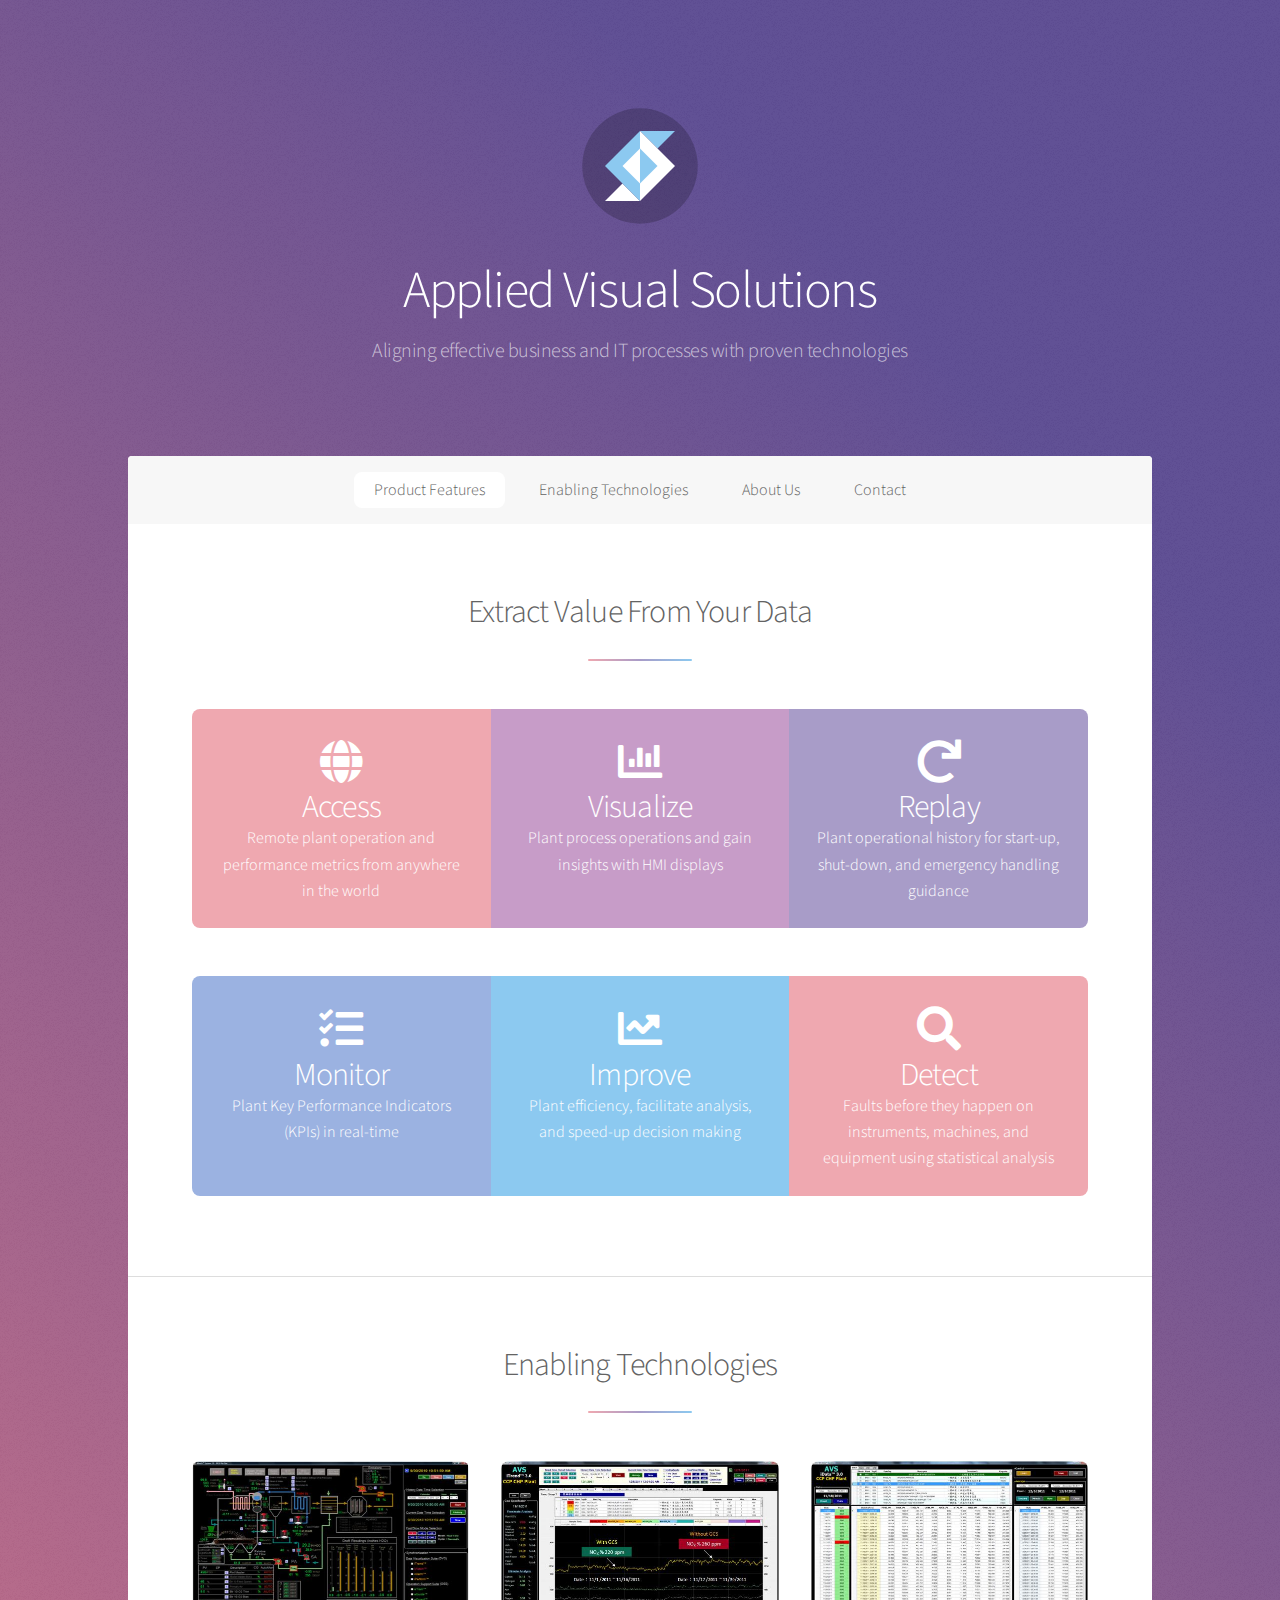
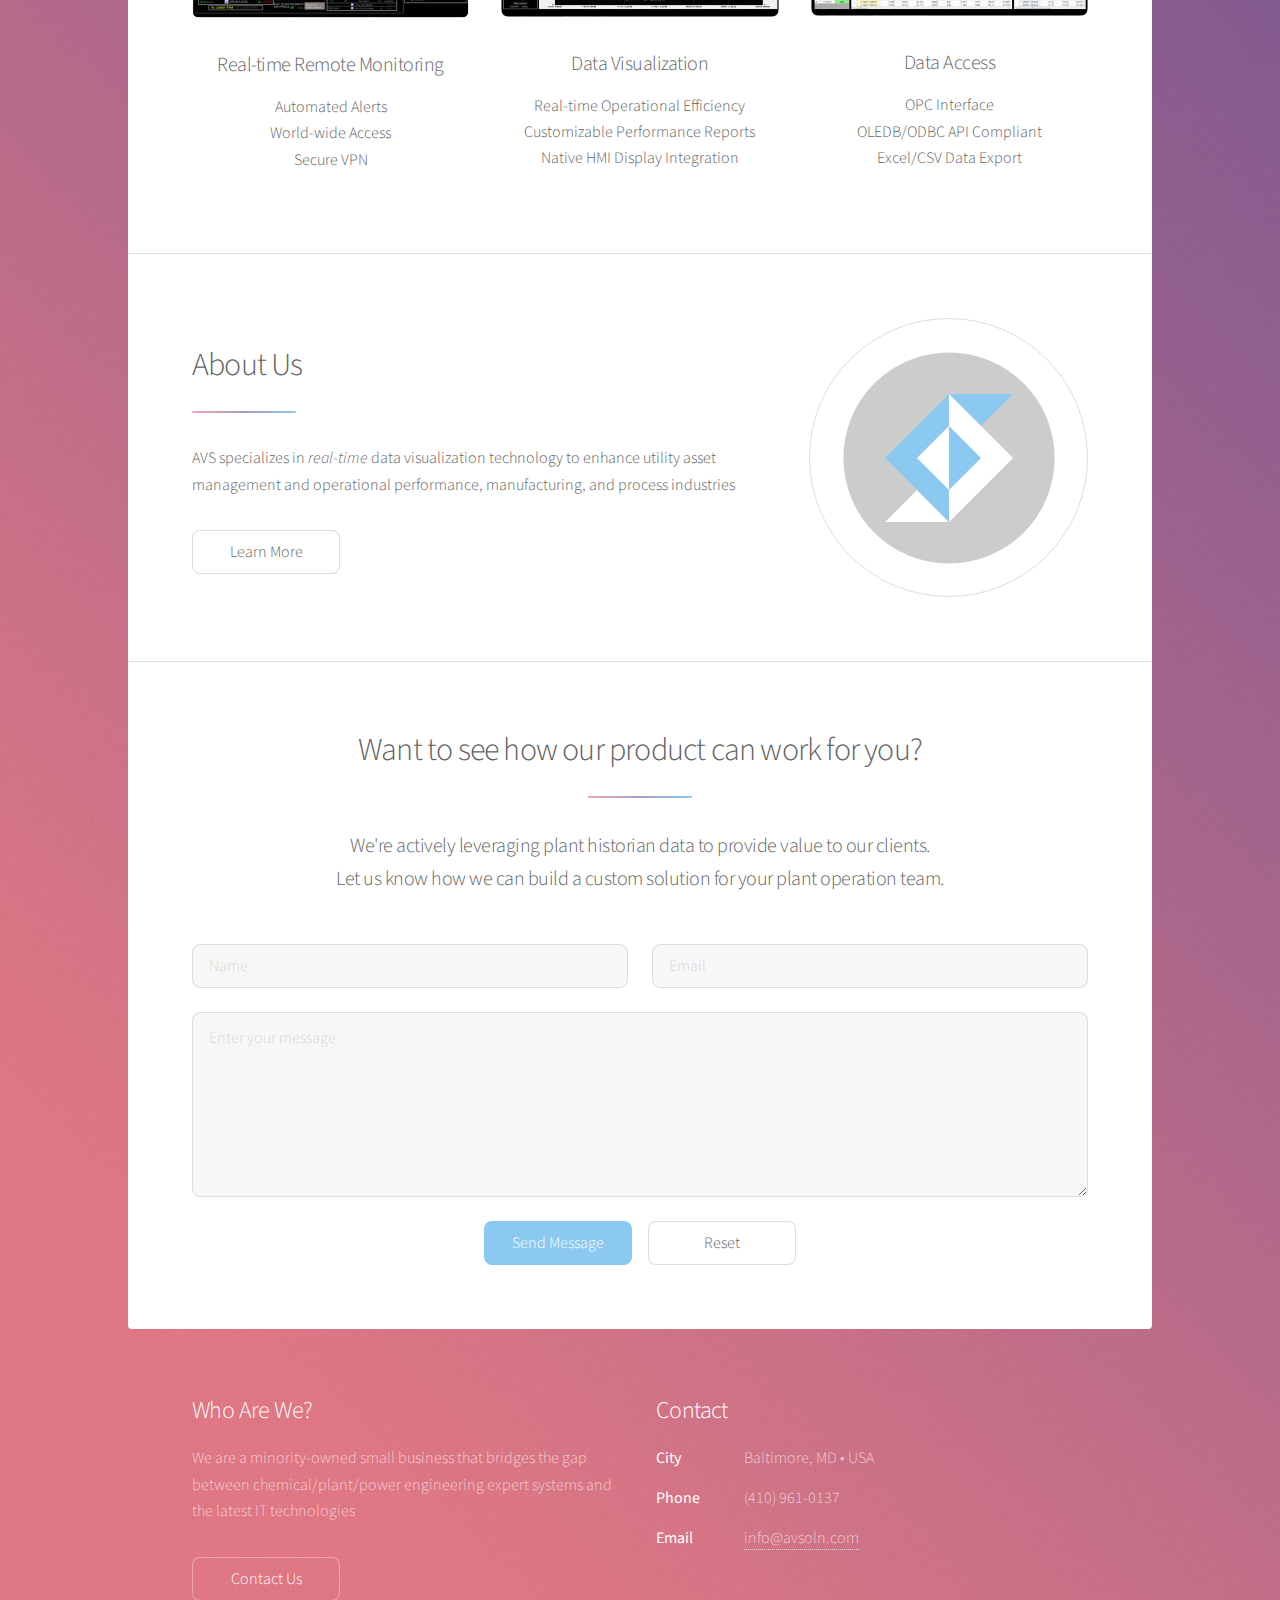
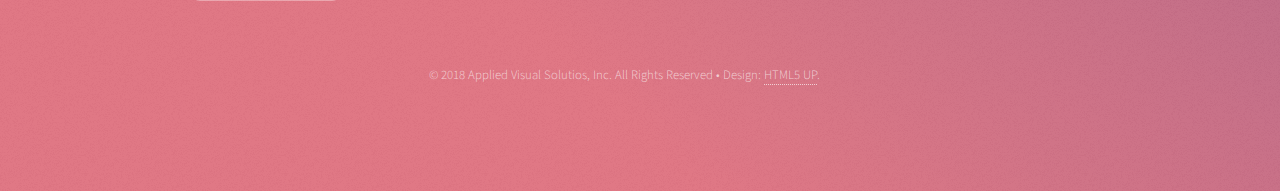
==== index.html @ 427adaba "Initial commit" ====
<!DOCTYPE HTML>
<!--
	Stellar by HTML5 UP
	html5up.net | @ajlkn
	Free for personal and commercial use under the CCA 3.0 license (html5up.net/license)
-->
<html>
	<head>
		<title>Applied Visual Solutions</title>
		<meta charset="utf-8" />
		<meta name="viewport" content="width=device-width, initial-scale=1, user-scalable=no" />
		<link rel="stylesheet" href="assets/css/main.css" />
		<noscript><link rel="stylesheet" href="assets/css/noscript.css" /></noscript>
	</head>
	<body class="is-preload">

		<!-- Wrapper -->
			<div id="wrapper">

				<!-- Header -->
					<header id="header" class="alt">
						<span class="logo"><img src="images/logo.svg" alt="" /></span>
						<h1>Applied Visual Solutions</h1>
						<p>Aligning effective business and IT processes with proven technologies</p>
					</header>

				<!-- Nav -->
					<nav id="nav">
						<ul>
							<li><a href="#features" class="active">Product Features</a></li>
							<li><a href="#tech">Enabling Technologies</a></li>
							<li><a href="#about">About Us</a></li>
							<li><a href="#cta">Contact</a></li>
						</ul>
					</nav>

				<!-- Main -->
					<div id="main">

						<!-- Features Section -->
							<section id="features" class="main special">
								<header class="major">
									<h2>Extract Value From Your Data</h2>
								</header>
								<ul class="statistics">
									<li class="style1">
										<span class="icon fas fa-globe"></span>
										<strong>Access</strong> Remote plant operation and performance metrics from anywhere in the world
									</li>
									<li class="style2">
										<span class="icon fas fa-chart-bar"></span>
										<strong>Visualize</strong> Plant process operations and gain insights with HMI displays
									</li>
									<li class="style3">
										<span class="icon fas fa-redo"></span>
										<strong>Replay</strong> Plant operational history for start-up, shut-down, and emergency handling guidance
									</li>
                                </ul>
                                <ul class="statistics">
									<li class="style4">
										<span class="icon fas fa-tasks"></span>
										<strong>Monitor</strong> Plant Key Performance Indicators (KPIs) in real-time
									</li>
									<li class="style5">
										<span class="icon fas fa-chart-line"></span>
										<strong>Improve</strong> Plant efficiency, facilitate analysis, and speed-up decision making
									</li>
									<li class="style1">
										<span class="icon fas fa-search"></span>
										<strong>Detect</strong> Faults before they happen on instruments, machines, and equipment using statistical analysis
									</li>
								</ul>
							</section>

						<!-- Tech Section -->
							<section id="tech" class="main special">
								<header class="major">
									<h2>Enabling Technologies</h2>
								</header>
								<ul class="features">
									<li>
                                        <span class="image fit">
                                            <img src="images/monitoring.jpg">
                                        </span>
										<h3>Real-time Remote Monitoring</h3>
                                        <p>
                                        Automated Alerts<br>
                                        World-wide Access<br>
                                        Secure VPN
                                        </p>
									</li>
									<li>
                                        <span class="image fit">
                                            <img src="images/visualization.jpg">
                                        </span>
										<h3>Data Visualization</h3>
										<p>
                                        Real-time Operational Efficiency<br>
                                        Customizable Performance Reports<br>
                                        Native HMI Display Integration
                                        </p>
									</li>
									<li>
                                        <span class="image fit">
                                            <img src="images/data.jpg">
                                        </span>
										<h3>Data Access</h3>
										<p>
                                        OPC Interface<br>
                                        OLEDB/ODBC API Compliant<br>
                                        Excel/CSV Data Export
                                        </p>
									</li>
								</ul>
							</section>

						<!-- About Us -->
							<section id="about" class="main">
								<div class="spotlight">
									<div class="content">
										<header class="major">
											<h2>About Us</h2>
										</header>
                                        <p>AVS specializes in <em>real-time</em> data visualization technology to enhance utility asset management and operational performance, manufacturing, and process industries</p>
										<ul class="actions">
											<li><a href="about.html" class="button">Learn More</a></li>
										</ul>
									</div>
									<span class="image"><img src="images/logo.svg" alt="" /></span>
								</div>
							</section>

						<!-- Get Started -->
                        <section id="cta" class="main special">
                            <header class="major">
                                <h2>Want to see how our product can work for you?</h2>
                                <p>
                                We're actively leveraging plant historian data to provide value to our clients.<br>
                                Let us know how we can build a custom solution for your plant operation team.</p>
                            </header>
                            <footer class="major">
                                <form method="post" action="https://formspree.io/wwhong@gmail.com">
                                    <div class="row gtr-uniform">
                                        <div class="col-6 col-12-xsmall">
                                            <input type="text" name="name" id="name" value="" placeholder="Name" />
                                        </div>
                                        <div class="col-6 col-12-xsmall">
                                            <input type="email" name="email" id="email" value="" placeholder="Email" />
                                        </div>
                                        <div class="col-12">
                                            <textarea name="message" id="message" placeholder="Enter your message" rows="6"></textarea>
                                        </div>
                                        <div class="col-12">
                                            <ul class="actions special">
                                                <li><input type="submit" value="Send Message" class="primary" /></li>
                                                <li><input type="reset" value="Reset" /></li>
                                            </ul>
                                        </div>
                                    </div>
                                </form>
                            </footer>
                        </section>
					</div>

				<!-- Footer -->
					<footer id="footer">
						<section>
							<h2>Who Are We?</h2>
							<p>We are a minority-owned small business that bridges the gap between chemical/plant/power engineering expert systems and the latest IT technologies</p>
							<ul class="actions">
								<li><a href="index.html#cta" class="button">Contact Us</a></li>
							</ul>
						</section>
						<section>
							<h2>Contact</h2>
							<dl class="alt">
								<dt>City</dt>
								<dd>Baltimore, MD &bull; USA</dd>
								<dt>Phone</dt>
								<dd>(410) 961-0137</dd>
								<dt>Email</dt>
								<dd><a href="#">info@avsoln.com</a></dd>
							</dl>
						</section>
						<p class="copyright">&copy; 2018 Applied Visual Solutios, Inc. All Rights Reserved &bull; Design: <a href="https://html5up.net">HTML5 UP</a>.</p>
					</footer>

			</div>

		<!-- Scripts -->
			<script src="assets/js/jquery.min.js"></script>
			<script src="assets/js/jquery.scrollex.min.js"></script>
			<script src="assets/js/jquery.scrolly.min.js"></script>
			<script src="assets/js/browser.min.js"></script>
			<script src="assets/js/breakpoints.min.js"></script>
			<script src="assets/js/util.js"></script>
			<script src="assets/js/main.js"></script>

	</body>
</html>
---- assets/css/main.css ----
@import "https://use.fontawesome.com/releases/v5.1.1/css/all.css";
@import "https://fonts.googleapis.com/css?family=Source+Sans+Pro:300,400";

/*
	Stellar by HTML5 UP
	html5up.net | @ajlkn
	Free for personal and commercial use under the CCA 3.0 license (html5up.net/license)
*/

html, body, div, span, applet, object,
iframe, h1, h2, h3, h4, h5, h6, p, blockquote,
pre, a, abbr, acronym, address, big, cite,
code, del, dfn, em, img, ins, kbd, q, s, samp,
small, strike, strong, sub, sup, tt, var, b,
u, i, center, dl, dt, dd, ol, ul, li, fieldset,
form, label, legend, table, caption, tbody,
tfoot, thead, tr, th, td, article, aside,
canvas, details, embed, figure, figcaption,
footer, header, hgroup, menu, nav, output, ruby,
section, summary, time, mark, audio, video {
	margin: 0;
	padding: 0;
	border: 0;
	font-size: 100%;
	font: inherit;
	vertical-align: baseline;}

article, aside, details, figcaption, figure,
footer, header, hgroup, menu, nav, section {
	display: block;}

body {
	line-height: 1;
}

ol, ul {
	list-style: none;
}

blockquote, q {
	quotes: none;
}

	blockquote:before, blockquote:after, q:before, q:after {
		content: '';
		content: none;
	}

table {
	border-collapse: collapse;
	border-spacing: 0;
}

body {
	-webkit-text-size-adjust: none;
}

mark {
	background-color: transparent;
	color: inherit;
}

input::-moz-focus-inner {
	border: 0;
	padding: 0;
}

input, select, textarea {
	-moz-appearance: none;
	-webkit-appearance: none;
	-ms-appearance: none;
	appearance: none;
}

/* Basic */

	@-ms-viewport {
		width: device-width;
	}

	body {
		-ms-overflow-style: scrollbar;
	}

	@media screen and (max-width: 480px) {

		html, body {
			min-width: 320px;
		}

	}

	html {
		box-sizing: border-box;
	}

	*, *:before, *:after {
		box-sizing: inherit;
	}

	body {
		background-color: #935d8c;
		background-image: url("images/overlay.png"), -moz-linear-gradient(45deg, #e37682 15%, #5f4d93 85%);
		background-image: url("images/overlay.png"), -webkit-linear-gradient(45deg, #e37682 15%, #5f4d93 85%);
		background-image: url("images/overlay.png"), -ms-linear-gradient(45deg, #e37682 15%, #5f4d93 85%);
		background-image: url("images/overlay.png"), linear-gradient(45deg, #e37682 15%, #5f4d93 85%);
	}

		body.is-preload *, body.is-preload *:before, body.is-preload *:after {
			-moz-animation: none !important;
			-webkit-animation: none !important;
			-ms-animation: none !important;
			animation: none !important;
			-moz-transition: none !important;
			-webkit-transition: none !important;
			-ms-transition: none !important;
			transition: none !important;
		}

/* Type */

	body {
		background-color: #935d8c;
		color: rgba(255, 255, 255, 0.65);
	}

	body, input, select, textarea {
		font-family: "Source Sans Pro", Helvetica, sans-serif;
		font-size: 17pt;
		font-weight: 300;
		line-height: 1.65;
	}

		@media screen and (max-width: 1680px) {

			body, input, select, textarea {
				font-size: 14pt;
			}

		}

		@media screen and (max-width: 1280px) {

			body, input, select, textarea {
				font-size: 12pt;
			}

		}

		@media screen and (max-width: 360px) {

			body, input, select, textarea {
				font-size: 11pt;
			}

		}

	a {
		-moz-transition: color 0.2s ease, border-bottom 0.2s ease;
		-webkit-transition: color 0.2s ease, border-bottom 0.2s ease;
		-ms-transition: color 0.2s ease, border-bottom 0.2s ease;
		transition: color 0.2s ease, border-bottom 0.2s ease;
		text-decoration: none;
		border-bottom: dotted 1px;
		color: inherit;
	}

		a:hover {
			border-bottom-color: transparent;
		}

	strong, b {
		font-weight: 400;
	}

	em, i {
		font-style: italic;
	}

	p {
		margin: 0 0 2em 0;
	}

		p.content {
			-moz-columns: 20em 2;
			-webkit-columns: 20em 2;
			-ms-columns: 20em 2;
			columns: 20em 2;
			-moz-column-gap: 2em;
			-webkit-column-gap: 2em;
			-ms-column-gap: 2em;
			column-gap: 2em;
			text-align: justify;
		}

	h1, h2, h3, h4, h5, h6 {
		font-weight: 300;
		line-height: 1.5;
		margin: 0 0 0.7em 0;
		letter-spacing: -0.025em;
	}

		h1 a, h2 a, h3 a, h4 a, h5 a, h6 a {
			color: inherit;
			text-decoration: none;
		}

	h1 {
		font-size: 2.5em;
		line-height: 1.2;
	}

	h2 {
		font-size: 1.5em;
	}

	h3 {
		font-size: 1.25em;
	}

	h4 {
		font-size: 1.1em;
	}

	h5 {
		font-size: 0.9em;
	}

	h6 {
		font-size: 0.7em;
	}

	@media screen and (max-width: 736px) {

		h1 {
			font-size: 2em;
		}

	}

	sub {
		font-size: 0.8em;
		position: relative;
		top: 0.5em;
	}

	sup {
		font-size: 0.8em;
		position: relative;
		top: -0.5em;
	}

	blockquote {
		border-left: solid 4px;
		font-style: italic;
		margin: 0 0 2em 0;
		padding: 0.5em 0 0.5em 2em;
	}

	code {
		border-radius: 8px;
		border: solid 1px;
		font-family: "Courier New", monospace;
		font-size: 0.9em;
		margin: 0 0.25em;
		padding: 0.25em 0.65em;
	}

	pre {
		-webkit-overflow-scrolling: touch;
		font-family: "Courier New", monospace;
		font-size: 0.9em;
		margin: 0 0 2em 0;
	}

		pre code {
			display: block;
			line-height: 1.75;
			padding: 1em 1.5em;
			overflow-x: auto;
		}

	hr {
		border: 0;
		border-bottom: solid 1px;
		margin: 2em 0;
	}

		hr.major {
			margin: 3em 0;
		}

	.align-left {
		text-align: left;
	}

	.align-center {
		text-align: center;
	}

	.align-right {
		text-align: right;
	}

	input, select, textarea {
		color: #ffffff;
	}

	a:hover {
		color: #ffffff;
	}

	strong, b {
		color: #ffffff;
	}

	h1, h2, h3, h4, h5, h6 {
		color: #ffffff;
	}

	blockquote {
		border-left-color: rgba(255, 255, 255, 0.35);
	}

	code {
		background: rgba(255, 255, 255, 0.075);
		border-color: rgba(255, 255, 255, 0.35);
	}

	hr {
		border-bottom-color: rgba(255, 255, 255, 0.35);
	}

/* Row */

	.row {
		display: flex;
		flex-wrap: wrap;
		box-sizing: border-box;
		align-items: stretch;
	}

		.row > * {
			box-sizing: border-box;
		}

		.row.gtr-uniform > * > :last-child {
			margin-bottom: 0;
		}

		.row.aln-left {
			justify-content: flex-start;
		}

		.row.aln-center {
			justify-content: center;
		}

		.row.aln-right {
			justify-content: flex-end;
		}

		.row.aln-top {
			align-items: flex-start;
		}

		.row.aln-middle {
			align-items: center;
		}

		.row.aln-bottom {
			align-items: flex-end;
		}

		.row > .imp {
			order: -1;
		}

		.row > .col-1 {
			width: 8.3333333333%;
		}

		.row > .off-1 {
			margin-left: 8.3333333333%;
		}

		.row > .col-2 {
			width: 16.6666666667%;
		}

		.row > .off-2 {
			margin-left: 16.6666666667%;
		}

		.row > .col-3 {
			width: 25%;
		}

		.row > .off-3 {
			margin-left: 25%;
		}

		.row > .col-4 {
			width: 33.3333333333%;
		}

		.row > .off-4 {
			margin-left: 33.3333333333%;
		}

		.row > .col-5 {
			width: 41.6666666667%;
		}

		.row > .off-5 {
			margin-left: 41.6666666667%;
		}

		.row > .col-6 {
			width: 50%;
		}

		.row > .off-6 {
			margin-left: 50%;
		}

		.row > .col-7 {
			width: 58.3333333333%;
		}

		.row > .off-7 {
			margin-left: 58.3333333333%;
		}

		.row > .col-8 {
			width: 66.6666666667%;
		}

		.row > .off-8 {
			margin-left: 66.6666666667%;
		}

		.row > .col-9 {
			width: 75%;
		}

		.row > .off-9 {
			margin-left: 75%;
		}

		.row > .col-10 {
			width: 83.3333333333%;
		}

		.row > .off-10 {
			margin-left: 83.3333333333%;
		}

		.row > .col-11 {
			width: 91.6666666667%;
		}

		.row > .off-11 {
			margin-left: 91.6666666667%;
		}

		.row > .col-12 {
			width: 100%;
		}

		.row > .off-12 {
			margin-left: 100%;
		}

		.row.gtr-0 {
			margin-top: 0;
			margin-left: 0em;
		}

			.row.gtr-0 > * {
				padding: 0 0 0 0em;
			}

			.row.gtr-0.gtr-uniform {
				margin-top: 0em;
			}

				.row.gtr-0.gtr-uniform > * {
					padding-top: 0em;
				}

		.row.gtr-25 {
			margin-top: 0;
			margin-left: -0.375em;
		}

			.row.gtr-25 > * {
				padding: 0 0 0 0.375em;
			}

			.row.gtr-25.gtr-uniform {
				margin-top: -0.375em;
			}

				.row.gtr-25.gtr-uniform > * {
					padding-top: 0.375em;
				}

		.row.gtr-50 {
			margin-top: 0;
			margin-left: -0.75em;
		}

			.row.gtr-50 > * {
				padding: 0 0 0 0.75em;
			}

			.row.gtr-50.gtr-uniform {
				margin-top: -0.75em;
			}

				.row.gtr-50.gtr-uniform > * {
					padding-top: 0.75em;
				}

		.row {
			margin-top: 0;
			margin-left: -1.5em;
		}

			.row > * {
				padding: 0 0 0 1.5em;
			}

			.row.gtr-uniform {
				margin-top: -1.5em;
			}

				.row.gtr-uniform > * {
					padding-top: 1.5em;
				}

		.row.gtr-150 {
			margin-top: 0;
			margin-left: -2.25em;
		}

			.row.gtr-150 > * {
				padding: 0 0 0 2.25em;
			}

			.row.gtr-150.gtr-uniform {
				margin-top: -2.25em;
			}

				.row.gtr-150.gtr-uniform > * {
					padding-top: 2.25em;
				}

		.row.gtr-200 {
			margin-top: 0;
			margin-left: -3em;
		}

			.row.gtr-200 > * {
				padding: 0 0 0 3em;
			}

			.row.gtr-200.gtr-uniform {
				margin-top: -3em;
			}

				.row.gtr-200.gtr-uniform > * {
					padding-top: 3em;
				}

		@media screen and (max-width: 1680px) {

			.row {
				display: flex;
				flex-wrap: wrap;
				box-sizing: border-box;
				align-items: stretch;
			}

				.row > * {
					box-sizing: border-box;
				}

				.row.gtr-uniform > * > :last-child {
					margin-bottom: 0;
				}

				.row.aln-left {
					justify-content: flex-start;
				}

				.row.aln-center {
					justify-content: center;
				}

				.row.aln-right {
					justify-content: flex-end;
				}

				.row.aln-top {
					align-items: flex-start;
				}

				.row.aln-middle {
					align-items: center;
				}

				.row.aln-bottom {
					align-items: flex-end;
				}

				.row > .imp-xlarge {
					order: -1;
				}

				.row > .col-1-xlarge {
					width: 8.3333333333%;
				}

				.row > .off-1-xlarge {
					margin-left: 8.3333333333%;
				}

				.row > .col-2-xlarge {
					width: 16.6666666667%;
				}

				.row > .off-2-xlarge {
					margin-left: 16.6666666667%;
				}

				.row > .col-3-xlarge {
					width: 25%;
				}

				.row > .off-3-xlarge {
					margin-left: 25%;
				}

				.row > .col-4-xlarge {
					width: 33.3333333333%;
				}

				.row > .off-4-xlarge {
					margin-left: 33.3333333333%;
				}

				.row > .col-5-xlarge {
					width: 41.6666666667%;
				}

				.row > .off-5-xlarge {
					margin-left: 41.6666666667%;
				}

				.row > .col-6-xlarge {
					width: 50%;
				}

				.row > .off-6-xlarge {
					margin-left: 50%;
				}

				.row > .col-7-xlarge {
					width: 58.3333333333%;
				}

				.row > .off-7-xlarge {
					margin-left: 58.3333333333%;
				}

				.row > .col-8-xlarge {
					width: 66.6666666667%;
				}

				.row > .off-8-xlarge {
					margin-left: 66.6666666667%;
				}

				.row > .col-9-xlarge {
					width: 75%;
				}

				.row > .off-9-xlarge {
					margin-left: 75%;
				}

				.row > .col-10-xlarge {
					width: 83.3333333333%;
				}

				.row > .off-10-xlarge {
					margin-left: 83.3333333333%;
				}

				.row > .col-11-xlarge {
					width: 91.6666666667%;
				}

				.row > .off-11-xlarge {
					margin-left: 91.6666666667%;
				}

				.row > .col-12-xlarge {
					width: 100%;
				}

				.row > .off-12-xlarge {
					margin-left: 100%;
				}

				.row.gtr-0 {
					margin-top: 0;
					margin-left: 0em;
				}

					.row.gtr-0 > * {
						padding: 0 0 0 0em;
					}

					.row.gtr-0.gtr-uniform {
						margin-top: 0em;
					}

						.row.gtr-0.gtr-uniform > * {
							padding-top: 0em;
						}

				.row.gtr-25 {
					margin-top: 0;
					margin-left: -0.375em;
				}

					.row.gtr-25 > * {
						padding: 0 0 0 0.375em;
					}

					.row.gtr-25.gtr-uniform {
						margin-top: -0.375em;
					}

						.row.gtr-25.gtr-uniform > * {
							padding-top: 0.375em;
						}

				.row.gtr-50 {
					margin-top: 0;
					margin-left: -0.75em;
				}

					.row.gtr-50 > * {
						padding: 0 0 0 0.75em;
					}

					.row.gtr-50.gtr-uniform {
						margin-top: -0.75em;
					}

						.row.gtr-50.gtr-uniform > * {
							padding-top: 0.75em;
						}

				.row {
					margin-top: 0;
					margin-left: -1.5em;
				}

					.row > * {
						padding: 0 0 0 1.5em;
					}

					.row.gtr-uniform {
						margin-top: -1.5em;
					}

						.row.gtr-uniform > * {
							padding-top: 1.5em;
						}

				.row.gtr-150 {
					margin-top: 0;
					margin-left: -2.25em;
				}

					.row.gtr-150 > * {
						padding: 0 0 0 2.25em;
					}

					.row.gtr-150.gtr-uniform {
						margin-top: -2.25em;
					}

						.row.gtr-150.gtr-uniform > * {
							padding-top: 2.25em;
						}

				.row.gtr-200 {
					margin-top: 0;
					margin-left: -3em;
				}

					.row.gtr-200 > * {
						padding: 0 0 0 3em;
					}

					.row.gtr-200.gtr-uniform {
						margin-top: -3em;
					}

						.row.gtr-200.gtr-uniform > * {
							padding-top: 3em;
						}

		}

		@media screen and (max-width: 1280px) {

			.row {
				display: flex;
				flex-wrap: wrap;
				box-sizing: border-box;
				align-items: stretch;
			}

				.row > * {
					box-sizing: border-box;
				}

				.row.gtr-uniform > * > :last-child {
					margin-bottom: 0;
				}

				.row.aln-left {
					justify-content: flex-start;
				}

				.row.aln-center {
					justify-content: center;
				}

				.row.aln-right {
					justify-content: flex-end;
				}

				.row.aln-top {
					align-items: flex-start;
				}

				.row.aln-middle {
					align-items: center;
				}

				.row.aln-bottom {
					align-items: flex-end;
				}

				.row > .imp-large {
					order: -1;
				}

				.row > .col-1-large {
					width: 8.3333333333%;
				}

				.row > .off-1-large {
					margin-left: 8.3333333333%;
				}

				.row > .col-2-large {
					width: 16.6666666667%;
				}

				.row > .off-2-large {
					margin-left: 16.6666666667%;
				}

				.row > .col-3-large {
					width: 25%;
				}

				.row > .off-3-large {
					margin-left: 25%;
				}

				.row > .col-4-large {
					width: 33.3333333333%;
				}

				.row > .off-4-large {
					margin-left: 33.3333333333%;
				}

				.row > .col-5-large {
					width: 41.6666666667%;
				}

				.row > .off-5-large {
					margin-left: 41.6666666667%;
				}

				.row > .col-6-large {
					width: 50%;
				}

				.row > .off-6-large {
					margin-left: 50%;
				}

				.row > .col-7-large {
					width: 58.3333333333%;
				}

				.row > .off-7-large {
					margin-left: 58.3333333333%;
				}

				.row > .col-8-large {
					width: 66.6666666667%;
				}

				.row > .off-8-large {
					margin-left: 66.6666666667%;
				}

				.row > .col-9-large {
					width: 75%;
				}

				.row > .off-9-large {
					margin-left: 75%;
				}

				.row > .col-10-large {
					width: 83.3333333333%;
				}

				.row > .off-10-large {
					margin-left: 83.3333333333%;
				}

				.row > .col-11-large {
					width: 91.6666666667%;
				}

				.row > .off-11-large {
					margin-left: 91.6666666667%;
				}

				.row > .col-12-large {
					width: 100%;
				}

				.row > .off-12-large {
					margin-left: 100%;
				}

				.row.gtr-0 {
					margin-top: 0;
					margin-left: 0em;
				}

					.row.gtr-0 > * {
						padding: 0 0 0 0em;
					}

					.row.gtr-0.gtr-uniform {
						margin-top: 0em;
					}

						.row.gtr-0.gtr-uniform > * {
							padding-top: 0em;
						}

				.row.gtr-25 {
					margin-top: 0;
					margin-left: -0.375em;
				}

					.row.gtr-25 > * {
						padding: 0 0 0 0.375em;
					}

					.row.gtr-25.gtr-uniform {
						margin-top: -0.375em;
					}

						.row.gtr-25.gtr-uniform > * {
							padding-top: 0.375em;
						}

				.row.gtr-50 {
					margin-top: 0;
					margin-left: -0.75em;
				}

					.row.gtr-50 > * {
						padding: 0 0 0 0.75em;
					}

					.row.gtr-50.gtr-uniform {
						margin-top: -0.75em;
					}

						.row.gtr-50.gtr-uniform > * {
							padding-top: 0.75em;
						}

				.row {
					margin-top: 0;
					margin-left: -1.5em;
				}

					.row > * {
						padding: 0 0 0 1.5em;
					}

					.row.gtr-uniform {
						margin-top: -1.5em;
					}

						.row.gtr-uniform > * {
							padding-top: 1.5em;
						}

				.row.gtr-150 {
					margin-top: 0;
					margin-left: -2.25em;
				}

					.row.gtr-150 > * {
						padding: 0 0 0 2.25em;
					}

					.row.gtr-150.gtr-uniform {
						margin-top: -2.25em;
					}

						.row.gtr-150.gtr-uniform > * {
							padding-top: 2.25em;
						}

				.row.gtr-200 {
					margin-top: 0;
					margin-left: -3em;
				}

					.row.gtr-200 > * {
						padding: 0 0 0 3em;
					}

					.row.gtr-200.gtr-uniform {
						margin-top: -3em;
					}

						.row.gtr-200.gtr-uniform > * {
							padding-top: 3em;
						}

		}

		@media screen and (max-width: 980px) {

			.row {
				display: flex;
				flex-wrap: wrap;
				box-sizing: border-box;
				align-items: stretch;
			}

				.row > * {
					box-sizing: border-box;
				}

				.row.gtr-uniform > * > :last-child {
					margin-bottom: 0;
				}

				.row.aln-left {
					justify-content: flex-start;
				}

				.row.aln-center {
					justify-content: center;
				}

				.row.aln-right {
					justify-content: flex-end;
				}

				.row.aln-top {
					align-items: flex-start;
				}

				.row.aln-middle {
					align-items: center;
				}

				.row.aln-bottom {
					align-items: flex-end;
				}

				.row > .imp-medium {
					order: -1;
				}

				.row > .col-1-medium {
					width: 8.3333333333%;
				}

				.row > .off-1-medium {
					margin-left: 8.3333333333%;
				}

				.row > .col-2-medium {
					width: 16.6666666667%;
				}

				.row > .off-2-medium {
					margin-left: 16.6666666667%;
				}

				.row > .col-3-medium {
					width: 25%;
				}

				.row > .off-3-medium {
					margin-left: 25%;
				}

				.row > .col-4-medium {
					width: 33.3333333333%;
				}

				.row > .off-4-medium {
					margin-left: 33.3333333333%;
				}

				.row > .col-5-medium {
					width: 41.6666666667%;
				}

				.row > .off-5-medium {
					margin-left: 41.6666666667%;
				}

				.row > .col-6-medium {
					width: 50%;
				}

				.row > .off-6-medium {
					margin-left: 50%;
				}

				.row > .col-7-medium {
					width: 58.3333333333%;
				}

				.row > .off-7-medium {
					margin-left: 58.3333333333%;
				}

				.row > .col-8-medium {
					width: 66.6666666667%;
				}

				.row > .off-8-medium {
					margin-left: 66.6666666667%;
				}

				.row > .col-9-medium {
					width: 75%;
				}

				.row > .off-9-medium {
					margin-left: 75%;
				}

				.row > .col-10-medium {
					width: 83.3333333333%;
				}

				.row > .off-10-medium {
					margin-left: 83.3333333333%;
				}

				.row > .col-11-medium {
					width: 91.6666666667%;
				}

				.row > .off-11-medium {
					margin-left: 91.6666666667%;
				}

				.row > .col-12-medium {
					width: 100%;
				}

				.row > .off-12-medium {
					margin-left: 100%;
				}

				.row.gtr-0 {
					margin-top: 0;
					margin-left: 0em;
				}

					.row.gtr-0 > * {
						padding: 0 0 0 0em;
					}

					.row.gtr-0.gtr-uniform {
						margin-top: 0em;
					}

						.row.gtr-0.gtr-uniform > * {
							padding-top: 0em;
						}

				.row.gtr-25 {
					margin-top: 0;
					margin-left: -0.375em;
				}

					.row.gtr-25 > * {
						padding: 0 0 0 0.375em;
					}

					.row.gtr-25.gtr-uniform {
						margin-top: -0.375em;
					}

						.row.gtr-25.gtr-uniform > * {
							padding-top: 0.375em;
						}

				.row.gtr-50 {
					margin-top: 0;
					margin-left: -0.75em;
				}

					.row.gtr-50 > * {
						padding: 0 0 0 0.75em;
					}

					.row.gtr-50.gtr-uniform {
						margin-top: -0.75em;
					}

						.row.gtr-50.gtr-uniform > * {
							padding-top: 0.75em;
						}

				.row {
					margin-top: 0;
					margin-left: -1.5em;
				}

					.row > * {
						padding: 0 0 0 1.5em;
					}

					.row.gtr-uniform {
						margin-top: -1.5em;
					}

						.row.gtr-uniform > * {
							padding-top: 1.5em;
						}

				.row.gtr-150 {
					margin-top: 0;
					margin-left: -2.25em;
				}

					.row.gtr-150 > * {
						padding: 0 0 0 2.25em;
					}

					.row.gtr-150.gtr-uniform {
						margin-top: -2.25em;
					}

						.row.gtr-150.gtr-uniform > * {
							padding-top: 2.25em;
						}

				.row.gtr-200 {
					margin-top: 0;
					margin-left: -3em;
				}

					.row.gtr-200 > * {
						padding: 0 0 0 3em;
					}

					.row.gtr-200.gtr-uniform {
						margin-top: -3em;
					}

						.row.gtr-200.gtr-uniform > * {
							padding-top: 3em;
						}

		}

		@media screen and (max-width: 736px) {

			.row {
				display: flex;
				flex-wrap: wrap;
				box-sizing: border-box;
				align-items: stretch;
			}

				.row > * {
					box-sizing: border-box;
				}

				.row.gtr-uniform > * > :last-child {
					margin-bottom: 0;
				}

				.row.aln-left {
					justify-content: flex-start;
				}

				.row.aln-center {
					justify-content: center;
				}

				.row.aln-right {
					justify-content: flex-end;
				}

				.row.aln-top {
					align-items: flex-start;
				}

				.row.aln-middle {
					align-items: center;
				}

				.row.aln-bottom {
					align-items: flex-end;
				}

				.row > .imp-small {
					order: -1;
				}

				.row > .col-1-small {
					width: 8.3333333333%;
				}

				.row > .off-1-small {
					margin-left: 8.3333333333%;
				}

				.row > .col-2-small {
					width: 16.6666666667%;
				}

				.row > .off-2-small {
					margin-left: 16.6666666667%;
				}

				.row > .col-3-small {
					width: 25%;
				}

				.row > .off-3-small {
					margin-left: 25%;
				}

				.row > .col-4-small {
					width: 33.3333333333%;
				}

				.row > .off-4-small {
					margin-left: 33.3333333333%;
				}

				.row > .col-5-small {
					width: 41.6666666667%;
				}

				.row > .off-5-small {
					margin-left: 41.6666666667%;
				}

				.row > .col-6-small {
					width: 50%;
				}

				.row > .off-6-small {
					margin-left: 50%;
				}

				.row > .col-7-small {
					width: 58.3333333333%;
				}

				.row > .off-7-small {
					margin-left: 58.3333333333%;
				}

				.row > .col-8-small {
					width: 66.6666666667%;
				}

				.row > .off-8-small {
					margin-left: 66.6666666667%;
				}

				.row > .col-9-small {
					width: 75%;
				}

				.row > .off-9-small {
					margin-left: 75%;
				}

				.row > .col-10-small {
					width: 83.3333333333%;
				}

				.row > .off-10-small {
					margin-left: 83.3333333333%;
				}

				.row > .col-11-small {
					width: 91.6666666667%;
				}

				.row > .off-11-small {
					margin-left: 91.6666666667%;
				}

				.row > .col-12-small {
					width: 100%;
				}

				.row > .off-12-small {
					margin-left: 100%;
				}

				.row.gtr-0 {
					margin-top: 0;
					margin-left: 0em;
				}

					.row.gtr-0 > * {
						padding: 0 0 0 0em;
					}

					.row.gtr-0.gtr-uniform {
						margin-top: 0em;
					}

						.row.gtr-0.gtr-uniform > * {
							padding-top: 0em;
						}

				.row.gtr-25 {
					margin-top: 0;
					margin-left: -0.25em;
				}

					.row.gtr-25 > * {
						padding: 0 0 0 0.25em;
					}

					.row.gtr-25.gtr-uniform {
						margin-top: -0.25em;
					}

						.row.gtr-25.gtr-uniform > * {
							padding-top: 0.25em;
						}

				.row.gtr-50 {
					margin-top: 0;
					margin-left: -0.5em;
				}

					.row.gtr-50 > * {
						padding: 0 0 0 0.5em;
					}

					.row.gtr-50.gtr-uniform {
						margin-top: -0.5em;
					}

						.row.gtr-50.gtr-uniform > * {
							padding-top: 0.5em;
						}

				.row {
					margin-top: 0;
					margin-left: -1em;
				}

					.row > * {
						padding: 0 0 0 1em;
					}

					.row.gtr-uniform {
						margin-top: -1em;
					}

						.row.gtr-uniform > * {
							padding-top: 1em;
						}

				.row.gtr-150 {
					margin-top: 0;
					margin-left: -1.5em;
				}

					.row.gtr-150 > * {
						padding: 0 0 0 1.5em;
					}

					.row.gtr-150.gtr-uniform {
						margin-top: -1.5em;
					}

						.row.gtr-150.gtr-uniform > * {
							padding-top: 1.5em;
						}

				.row.gtr-200 {
					margin-top: 0;
					margin-left: -2em;
				}

					.row.gtr-200 > * {
						padding: 0 0 0 2em;
					}

					.row.gtr-200.gtr-uniform {
						margin-top: -2em;
					}

						.row.gtr-200.gtr-uniform > * {
							padding-top: 2em;
						}

		}

		@media screen and (max-width: 480px) {

			.row {
				display: flex;
				flex-wrap: wrap;
				box-sizing: border-box;
				align-items: stretch;
			}

				.row > * {
					box-sizing: border-box;
				}

				.row.gtr-uniform > * > :last-child {
					margin-bottom: 0;
				}

				.row.aln-left {
					justify-content: flex-start;
				}

				.row.aln-center {
					justify-content: center;
				}

				.row.aln-right {
					justify-content: flex-end;
				}

				.row.aln-top {
					align-items: flex-start;
				}

				.row.aln-middle {
					align-items: center;
				}

				.row.aln-bottom {
					align-items: flex-end;
				}

				.row > .imp-xsmall {
					order: -1;
				}

				.row > .col-1-xsmall {
					width: 8.3333333333%;
				}

				.row > .off-1-xsmall {
					margin-left: 8.3333333333%;
				}

				.row > .col-2-xsmall {
					width: 16.6666666667%;
				}

				.row > .off-2-xsmall {
					margin-left: 16.6666666667%;
				}

				.row > .col-3-xsmall {
					width: 25%;
				}

				.row > .off-3-xsmall {
					margin-left: 25%;
				}

				.row > .col-4-xsmall {
					width: 33.3333333333%;
				}

				.row > .off-4-xsmall {
					margin-left: 33.3333333333%;
				}

				.row > .col-5-xsmall {
					width: 41.6666666667%;
				}

				.row > .off-5-xsmall {
					margin-left: 41.6666666667%;
				}

				.row > .col-6-xsmall {
					width: 50%;
				}

				.row > .off-6-xsmall {
					margin-left: 50%;
				}

				.row > .col-7-xsmall {
					width: 58.3333333333%;
				}

				.row > .off-7-xsmall {
					margin-left: 58.3333333333%;
				}

				.row > .col-8-xsmall {
					width: 66.6666666667%;
				}

				.row > .off-8-xsmall {
					margin-left: 66.6666666667%;
				}

				.row > .col-9-xsmall {
					width: 75%;
				}

				.row > .off-9-xsmall {
					margin-left: 75%;
				}

				.row > .col-10-xsmall {
					width: 83.3333333333%;
				}

				.row > .off-10-xsmall {
					margin-left: 83.3333333333%;
				}

				.row > .col-11-xsmall {
					width: 91.6666666667%;
				}

				.row > .off-11-xsmall {
					margin-left: 91.6666666667%;
				}

				.row > .col-12-xsmall {
					width: 100%;
				}

				.row > .off-12-xsmall {
					margin-left: 100%;
				}

				.row.gtr-0 {
					margin-top: 0;
					margin-left: 0em;
				}

					.row.gtr-0 > * {
						padding: 0 0 0 0em;
					}

					.row.gtr-0.gtr-uniform {
						margin-top: 0em;
					}

						.row.gtr-0.gtr-uniform > * {
							padding-top: 0em;
						}

				.row.gtr-25 {
					margin-top: 0;
					margin-left: -0.3125em;
				}

					.row.gtr-25 > * {
						padding: 0 0 0 0.3125em;
					}

					.row.gtr-25.gtr-uniform {
						margin-top: -0.3125em;
					}

						.row.gtr-25.gtr-uniform > * {
							padding-top: 0.3125em;
						}

				.row.gtr-50 {
					margin-top: 0;
					margin-left: -0.625em;
				}

					.row.gtr-50 > * {
						padding: 0 0 0 0.625em;
					}

					.row.gtr-50.gtr-uniform {
						margin-top: -0.625em;
					}

						.row.gtr-50.gtr-uniform > * {
							padding-top: 0.625em;
						}

				.row {
					margin-top: 0;
					margin-left: -1.25em;
				}

					.row > * {
						padding: 0 0 0 1.25em;
					}

					.row.gtr-uniform {
						margin-top: -1.25em;
					}

						.row.gtr-uniform > * {
							padding-top: 1.25em;
						}

				.row.gtr-150 {
					margin-top: 0;
					margin-left: -1.875em;
				}

					.row.gtr-150 > * {
						padding: 0 0 0 1.875em;
					}

					.row.gtr-150.gtr-uniform {
						margin-top: -1.875em;
					}

						.row.gtr-150.gtr-uniform > * {
							padding-top: 1.875em;
						}

				.row.gtr-200 {
					margin-top: 0;
					margin-left: -2.5em;
				}

					.row.gtr-200 > * {
						padding: 0 0 0 2.5em;
					}

					.row.gtr-200.gtr-uniform {
						margin-top: -2.5em;
					}

						.row.gtr-200.gtr-uniform > * {
							padding-top: 2.5em;
						}

		}

/* Box */

	.box {
		border-radius: 8px;
		border: solid;
		margin-bottom: 2em;
		padding: 1.5em;
	}

		.box > :last-child,
		.box > :last-child > :last-child,
		.box > :last-child > :last-child > :last-child {
			margin-bottom: 0;
		}

		.box.alt {
			border: 0;
			border-radius: 0;
			padding: 0;
		}

	.box {
		border-color: rgba(255, 255, 255, 0.35);
	}

/* Button */

	input[type="submit"],
	input[type="reset"],
	input[type="button"],
	button,
	.button {
		-moz-appearance: none;
		-webkit-appearance: none;
		-ms-appearance: none;
		appearance: none;
		-moz-transition: background-color 0.2s ease-in-out, color 0.2s ease-in-out;
		-webkit-transition: background-color 0.2s ease-in-out, color 0.2s ease-in-out;
		-ms-transition: background-color 0.2s ease-in-out, color 0.2s ease-in-out;
		transition: background-color 0.2s ease-in-out, color 0.2s ease-in-out;
		border-radius: 8px;
		border: 0;
		cursor: pointer;
		display: inline-block;
		font-weight: 300;
		height: 2.75em;
		line-height: 2.75em;
		min-width: 9.25em;
		padding: 0 1.5em;
		text-align: center;
		text-decoration: none;
		white-space: nowrap;
	}

		input[type="submit"].icon,
		input[type="reset"].icon,
		input[type="button"].icon,
		button.icon,
		.button.icon {
			padding-left: 1.35em;
		}

			input[type="submit"].icon:before,
			input[type="reset"].icon:before,
			input[type="button"].icon:before,
			button.icon:before,
			.button.icon:before {
				margin-right: 0.5em;
			}

		input[type="submit"].fit,
		input[type="reset"].fit,
		input[type="button"].fit,
		button.fit,
		.button.fit {
			width: 100%;
		}

		input[type="submit"].small,
		input[type="reset"].small,
		input[type="button"].small,
		button.small,
		.button.small {
			font-size: 0.8em;
		}

		input[type="submit"].large,
		input[type="reset"].large,
		input[type="button"].large,
		button.large,
		.button.large {
			font-size: 1.35em;
		}

		input[type="submit"].disabled, input[type="submit"]:disabled,
		input[type="reset"].disabled,
		input[type="reset"]:disabled,
		input[type="button"].disabled,
		input[type="button"]:disabled,
		button.disabled,
		button:disabled,
		.button.disabled,
		.button:disabled {
			pointer-events: none;
			opacity: 0.25;
		}

		@media screen and (max-width: 736px) {

			input[type="submit"],
			input[type="reset"],
			input[type="button"],
			button,
			.button {
				min-width: 0;
			}

		}

	input[type="submit"],
	input[type="reset"],
	input[type="button"],
	button,
	.button {
		background-color: transparent;
		box-shadow: inset 0 0 0 1px rgba(255, 255, 255, 0.35);
		color: #ffffff !important;
	}

		input[type="submit"]:hover,
		input[type="reset"]:hover,
		input[type="button"]:hover,
		button:hover,
		.button:hover {
			background-color: rgba(255, 255, 255, 0.075);
		}

		input[type="submit"]:active,
		input[type="reset"]:active,
		input[type="button"]:active,
		button:active,
		.button:active {
			background-color: rgba(255, 255, 255, 0.2);
		}

		input[type="submit"].icon:before,
		input[type="reset"].icon:before,
		input[type="button"].icon:before,
		button.icon:before,
		.button.icon:before {
			color: rgba(255, 255, 255, 0.5);
		}

		input[type="submit"].primary,
		input[type="reset"].primary,
		input[type="button"].primary,
		button.primary,
		.button.primary {
			background-color: #8cc9f0;
			color: #ffffff !important;
			box-shadow: none;
		}

			input[type="submit"].primary:hover,
			input[type="reset"].primary:hover,
			input[type="button"].primary:hover,
			button.primary:hover,
			.button.primary:hover {
				background-color: #9acff2;
			}

			input[type="submit"].primary:active,
			input[type="reset"].primary:active,
			input[type="button"].primary:active,
			button.primary:active,
			.button.primary:active {
				background-color: #7ec3ee;
			}

			input[type="submit"].primary.icon:before,
			input[type="reset"].primary.icon:before,
			input[type="button"].primary.icon:before,
			button.primary.icon:before,
			.button.primary.icon:before {
				color: #ffffff !important;
			}

/* Form */

	form {
		margin: 0 0 2em 0;
	}

	label {
		display: block;
		font-size: 0.9em;
		font-weight: 400;
		margin: 0 0 1em 0;
	}

	input[type="text"],
	input[type="password"],
	input[type="email"],
	select,
	textarea {
		-moz-appearance: none;
		-webkit-appearance: none;
		-ms-appearance: none;
		appearance: none;
		border-radius: 8px;
		border: solid 1px;
		color: inherit;
		display: block;
		outline: 0;
		padding: 0 1em;
		text-decoration: none;
		width: 100%;
	}

		input[type="text"]:invalid,
		input[type="password"]:invalid,
		input[type="email"]:invalid,
		select:invalid,
		textarea:invalid {
			box-shadow: none;
		}

	select {
		background-size: 1.25rem;
		background-repeat: no-repeat;
		background-position: calc(100% - 1rem) center;
		height: 2.75em;
		padding-right: 2.75em;
		text-overflow: ellipsis;
	}

		select:focus::-ms-value {
			background-color: transparent;
		}

		select::-ms-expand {
			display: none;
		}

	input[type="text"],
	input[type="password"],
	input[type="email"],
	select {
		height: 2.75em;
	}

	textarea {
		padding: 0.75em 1em;
	}

	input[type="checkbox"],
	input[type="radio"] {
		-moz-appearance: none;
		-webkit-appearance: none;
		-ms-appearance: none;
		appearance: none;
		display: block;
		float: left;
		margin-right: -2em;
		opacity: 0;
		width: 1em;
		z-index: -1;
	}

		input[type="checkbox"] + label,
		input[type="radio"] + label {
			text-decoration: none;
			cursor: pointer;
			display: inline-block;
			font-size: 1em;
			font-weight: 300;
			padding-left: 2.4em;
			padding-right: 0.75em;
			position: relative;
		}

			input[type="checkbox"] + label:before,
			input[type="radio"] + label:before {
				-moz-osx-font-smoothing: grayscale;
				-webkit-font-smoothing: antialiased;
				font-family: 'Font Awesome 5 Free';
				font-style: normal;
				font-weight: normal;
				text-transform: none !important;
			}

			input[type="checkbox"] + label:before,
			input[type="radio"] + label:before {
				border-radius: 8px;
				border: solid 1px;
				content: '';
				display: inline-block;
				height: 1.65em;
				left: 0;
				line-height: 1.58125em;
				position: absolute;
				text-align: center;
				top: 0;
				width: 1.65em;
			}

		input[type="checkbox"]:checked + label:before,
		input[type="radio"]:checked + label:before {
			content: '\f00c';
		}

	input[type="checkbox"] + label:before {
		border-radius: 8px;
	}

	input[type="radio"] + label:before {
		border-radius: 100%;
	}

	::-webkit-input-placeholder {
		opacity: 1.0;
	}

	:-moz-placeholder {
		opacity: 1.0;
	}

	::-moz-placeholder {
		opacity: 1.0;
	}

	:-ms-input-placeholder {
		opacity: 1.0;
	}

	label {
		color: #ffffff;
	}

	input[type="text"],
	input[type="password"],
	input[type="email"],
	select,
	textarea {
		background-color: rgba(255, 255, 255, 0.075);
		border-color: rgba(255, 255, 255, 0.35);
	}

		input[type="text"]:focus,
		input[type="password"]:focus,
		input[type="email"]:focus,
		select:focus,
		textarea:focus {
			border-color: #8cc9f0;
			box-shadow: 0 0 0 1px #8cc9f0;
		}

	select {
		background-image: url("data:image/svg+xml;charset=utf8,%3Csvg xmlns='http://www.w3.org/2000/svg' width='40' height='40' preserveAspectRatio='none' viewBox='0 0 40 40'%3E%3Cpath d='M9.4,12.3l10.4,10.4l10.4-10.4c0.2-0.2,0.5-0.4,0.9-0.4c0.3,0,0.6,0.1,0.9,0.4l3.3,3.3c0.2,0.2,0.4,0.5,0.4,0.9 c0,0.4-0.1,0.6-0.4,0.9L20.7,31.9c-0.2,0.2-0.5,0.4-0.9,0.4c-0.3,0-0.6-0.1-0.9-0.4L4.3,17.3c-0.2-0.2-0.4-0.5-0.4-0.9 c0-0.4,0.1-0.6,0.4-0.9l3.3-3.3c0.2-0.2,0.5-0.4,0.9-0.4S9.1,12.1,9.4,12.3z' fill='rgba(255, 255, 255, 0.35)' /%3E%3C/svg%3E");
	}

		select option {
			color: #ffffff;
			background: #935d8c;
		}

	input[type="checkbox"] + label,
	input[type="radio"] + label {
		color: rgba(255, 255, 255, 0.65);
	}

		input[type="checkbox"] + label:before,
		input[type="radio"] + label:before {
			background: rgba(255, 255, 255, 0.075);
			border-color: rgba(255, 255, 255, 0.35);
		}

	input[type="checkbox"]:checked + label:before,
	input[type="radio"]:checked + label:before {
		background-color: #ffffff;
		border-color: #ffffff;
		color: #935d8c;
	}

	input[type="checkbox"]:focus + label:before,
	input[type="radio"]:focus + label:before {
		border-color: #8cc9f0;
		box-shadow: 0 0 0 1px #8cc9f0;
	}

	::-webkit-input-placeholder {
		color: rgba(255, 255, 255, 0.5) !important;
	}

	:-moz-placeholder {
		color: rgba(255, 255, 255, 0.5) !important;
	}

	::-moz-placeholder {
		color: rgba(255, 255, 255, 0.5) !important;
	}

	:-ms-input-placeholder {
		color: rgba(255, 255, 255, 0.5) !important;
	}

	.formerize-placeholder {
		color: rgba(255, 255, 255, 0.5) !important;
	}

/* Icon */

	.icon {
		text-decoration: none;
		-moz-transition: background-color 0.2s ease-in-out, color 0.2s ease-in-out;
		-webkit-transition: background-color 0.2s ease-in-out, color 0.2s ease-in-out;
		-ms-transition: background-color 0.2s ease-in-out, color 0.2s ease-in-out;
		transition: background-color 0.2s ease-in-out, color 0.2s ease-in-out;
		border-bottom: none;
		position: relative;
	}

		.icon:before {
			-moz-osx-font-smoothing: grayscale;
			-webkit-font-smoothing: antialiased;
			font-family: 'Font Awesome 5 Free';
			font-style: normal;
			text-transform: none !important;
		}

		.icon > .label {
			display: none;
		}

		.icon.major {
			border: solid 1px;
			display: inline-block;
			border-radius: 100%;
			padding: 0.65em;
			margin: 0 0 2em 0;
			cursor: default;
		}

			.icon.major:before {
				display: inline-block;
				font-size: 6.25rem;
				width: 2.25em;
				height: 2.25em;
				line-height: 2.2em;
				border-radius: 100%;
				border: solid 1px;
				text-align: center;
			}

		.icon.alt {
			display: inline-block;
			border: solid 1px;
			border-radius: 100%;
		}

			.icon.alt:before {
				display: block;
				font-size: 1.25em;
				width: 2em;
				height: 2em;
				text-align: center;
				line-height: 2em;
			}

		.icon.style1 {
			color: #efa8b0;
		}

		.icon.style2 {
			color: #c79cc8;
		}

		.icon.style3 {
			color: #a89cc8;
		}

		.icon.style4 {
			color: #9bb2e1;
		}

		.icon.style5 {
			color: #8cc9f0;
		}

		@media screen and (max-width: 1680px) {

			.icon.major:before {
				font-size: 5.5rem;
			}

		}

		@media screen and (max-width: 1280px) {

			.icon.major:before {
				font-size: 4.75rem;
			}

		}

		@media screen and (max-width: 736px) {

			.icon.major {
				margin: 0 0 1.5em 0;
				padding: 0.35em;
			}

				.icon.major:before {
					font-size: 3.5rem;
				}

		}

	.icon.major {
		border-color: rgba(255, 255, 255, 0.35);
	}

		.icon.major:before {
			border-color: rgba(255, 255, 255, 0.35);
		}

	.icon.alt {
		border-color: rgba(255, 255, 255, 0.35);
		color: #ffffff;
	}

		.icon.alt:hover {
			background-color: rgba(255, 255, 255, 0.075);
		}

		.icon.alt:active {
			background-color: rgba(255, 255, 255, 0.2);
		}

/* Image */

	.image {
		border-radius: 8px;
		border: 0;
		display: inline-block;
		position: relative;
	}

		.image img {
			border-radius: 8px;
			display: block;
		}

		.image.left, .image.right {
			max-width: 40%;
		}

			.image.left img, .image.right img {
				width: 100%;
			}

		.image.left {
			float: left;
			margin: 0 1.5em 1em 0;
			top: 0.25em;
		}

		.image.right {
			float: right;
			margin: 0 0 1em 1.5em;
			top: 0.25em;
		}

		.image.fit {
			display: block;
			margin: 0 0 2em 0;
			width: 100%;
		}

			.image.fit img {
				width: 100%;
			}

		.image.main {
			display: block;
			margin: 0 0 3em 0;
			width: 100%;
		}

			.image.main img {
				width: 100%;
			}

/* List */

	ol {
		list-style: decimal;
		margin: 0 0 2em 0;
		padding-left: 1.25em;
	}

		ol li {
			padding-left: 0.25em;
		}

	ul {
		list-style: disc;
		margin: 0 0 2em 0;
		padding-left: 1em;
	}

		ul li {
			padding-left: 0.5em;
		}

		ul.alt {
			list-style: none;
			padding-left: 0;
		}

			ul.alt li {
				border-top: solid 1px;
				padding: 0.5em 0;
			}

				ul.alt li:first-child {
					border-top: 0;
					padding-top: 0;
				}

	dl {
		margin: 0 0 2em 0;
	}

		dl dt {
			display: block;
			font-weight: 400;
			margin: 0 0 1em 0;
		}

		dl dd {
			margin-left: 2em;
		}

		dl.alt dt {
			display: block;
			width: 3em;
			margin: 0;
			clear: left;
			float: left;
		}

		dl.alt dd {
			margin: 0 0 0.85em 5.5em;
		}

		dl.alt:after {
			content: '';
			display: block;
			clear: both;
		}

	ul.alt li {
		border-top-color: rgba(255, 255, 255, 0.35);
	}

	dl dt {
		color: #ffffff;
	}

/* Actions */

	ul.actions {
		display: -moz-flex;
		display: -webkit-flex;
		display: -ms-flex;
		display: flex;
		cursor: default;
		list-style: none;
		margin-left: -1em;
		padding-left: 0;
	}

		ul.actions li {
			padding: 0 0 0 1em;
			vertical-align: middle;
		}

		ul.actions.special {
			-moz-justify-content: center;
			-webkit-justify-content: center;
			-ms-justify-content: center;
			justify-content: center;
			width: 100%;
			margin-left: 0;
		}

			ul.actions.special li:first-child {
				padding-left: 0;
			}

		ul.actions.stacked {
			-moz-flex-direction: column;
			-webkit-flex-direction: column;
			-ms-flex-direction: column;
			flex-direction: column;
			margin-left: 0;
		}

			ul.actions.stacked li {
				padding: 1.3em 0 0 0;
			}

				ul.actions.stacked li:first-child {
					padding-top: 0;
				}

		ul.actions.fit {
			width: calc(100% + 1em);
		}

			ul.actions.fit li {
				-moz-flex-grow: 1;
				-webkit-flex-grow: 1;
				-ms-flex-grow: 1;
				flex-grow: 1;
				-moz-flex-shrink: 1;
				-webkit-flex-shrink: 1;
				-ms-flex-shrink: 1;
				flex-shrink: 1;
				width: 100%;
			}

				ul.actions.fit li > * {
					width: 100%;
				}

			ul.actions.fit.stacked {
				width: 100%;
			}

		@media screen and (max-width: 480px) {

			ul.actions:not(.fixed) {
				-moz-flex-direction: column;
				-webkit-flex-direction: column;
				-ms-flex-direction: column;
				flex-direction: column;
				margin-left: 0;
				width: 100% !important;
			}

				ul.actions:not(.fixed) li {
					-moz-flex-grow: 1;
					-webkit-flex-grow: 1;
					-ms-flex-grow: 1;
					flex-grow: 1;
					-moz-flex-shrink: 1;
					-webkit-flex-shrink: 1;
					-ms-flex-shrink: 1;
					flex-shrink: 1;
					padding: 1em 0 0 0;
					text-align: center;
					width: 100%;
				}

					ul.actions:not(.fixed) li > * {
						width: 100%;
					}

					ul.actions:not(.fixed) li:first-child {
						padding-top: 0;
					}

					ul.actions:not(.fixed) li input[type="submit"],
					ul.actions:not(.fixed) li input[type="reset"],
					ul.actions:not(.fixed) li input[type="button"],
					ul.actions:not(.fixed) li button,
					ul.actions:not(.fixed) li .button {
						width: 100%;
					}

						ul.actions:not(.fixed) li input[type="submit"].icon:before,
						ul.actions:not(.fixed) li input[type="reset"].icon:before,
						ul.actions:not(.fixed) li input[type="button"].icon:before,
						ul.actions:not(.fixed) li button.icon:before,
						ul.actions:not(.fixed) li .button.icon:before {
							margin-left: -0.5rem;
						}

		}

/* Icons */

	ul.icons {
		cursor: default;
		list-style: none;
		padding-left: 0;
	}

		ul.icons li {
			display: inline-block;
			padding: 0 0.65em 0 0;
		}

			ul.icons li:last-child {
				padding-right: 0 !important;
			}

/* Section/Article */

	section.special, article.special {
		text-align: center;
	}

	header.major {
		margin-bottom: 3em;
	}

		header.major h2 {
			font-size: 2em;
		}

			header.major h2:after {
				display: block;
				content: '';
				width: 3.25em;
				height: 2px;
				margin: 0.7em 0 1em 0;
				border-radius: 2px;
			}

				section.special header.major h2:after, article.special header.major h2:after {
					margin-left: auto;
					margin-right: auto;
				}

		header.major p {
			font-size: 1.25em;
			letter-spacing: -0.025em;
		}

		header.major.special {
			text-align: center;
		}

			header.major.special h2:after {
				margin-left: auto;
				margin-right: auto;
			}

	footer.major {
		margin-top: 3em;
	}

	@media screen and (max-width: 736px) {

		header.major {
			margin-bottom: 0;
		}

			header.major h2 {
				font-size: 1.5em;
			}

			header.major p {
				font-size: 1em;
				letter-spacing: 0;
			}

				header.major p br {
					display: none;
				}

		footer.major {
			margin-top: 0;
		}

	}

	header.major h2:after {
		background-color: rgba(255, 255, 255, 0.35);
	}

/* Table */

	.table-wrapper {
		-webkit-overflow-scrolling: touch;
		overflow-x: auto;
	}

	table {
		margin: 0 0 2em 0;
		width: 100%;
	}

		table tbody tr {
			border: solid 1px;
			border-left: 0;
			border-right: 0;
		}

		table td {
			padding: 0.75em 0.75em;
		}

		table th {
			font-size: 0.9em;
			font-weight: 400;
			padding: 0 0.75em 0.75em 0.75em;
			text-align: left;
		}

		table thead {
			border-bottom: solid 2px;
		}

		table tfoot {
			border-top: solid 2px;
		}

		table.alt {
			border-collapse: separate;
		}

			table.alt tbody tr td {
				border: solid 1px;
				border-left-width: 0;
				border-top-width: 0;
			}

				table.alt tbody tr td:first-child {
					border-left-width: 1px;
				}

			table.alt tbody tr:first-child td {
				border-top-width: 1px;
			}

			table.alt thead {
				border-bottom: 0;
			}

			table.alt tfoot {
				border-top: 0;
			}

	table tbody tr {
		border-color: rgba(255, 255, 255, 0.35);
	}

		table tbody tr:nth-child(2n + 1) {
			background-color: rgba(255, 255, 255, 0.075);
		}

	table th {
		color: #ffffff;
	}

	table thead {
		border-bottom-color: rgba(255, 255, 255, 0.35);
	}

	table tfoot {
		border-top-color: rgba(255, 255, 255, 0.35);
	}

	table.alt tbody tr td {
		border-color: rgba(255, 255, 255, 0.35);
	}

/* Features */

	.features {
		display: -moz-flex;
		display: -webkit-flex;
		display: -ms-flex;
		display: flex;
		-moz-flex-wrap: wrap;
		-webkit-flex-wrap: wrap;
		-ms-flex-wrap: wrap;
		flex-wrap: wrap;
		-moz-justify-content: center;
		-webkit-justify-content: center;
		-ms-justify-content: center;
		justify-content: center;
		width: calc(100% + 2em);
		margin: 0 0 3em -2em;
		padding: 0;
		list-style: none;
	}

		.features li {
			width: calc(33.3333333333% - 2em);
			margin-left: 2em;
			margin-top: 3em;
			padding: 0;
		}

			.features li:nth-child(1), .features li:nth-child(2), .features li:nth-child(3) {
				margin-top: 0;
			}

			.features li > :last-child {
				margin-bottom: 0;
			}

		@media screen and (max-width: 980px) {

			.features li {
				width: calc(50% - 2em);
			}

				.features li:nth-child(3) {
					margin-top: 3em;
				}

		}

		@media screen and (max-width: 736px) {

			.features {
				width: 100%;
				margin: 0 0 2em 0;
			}

				.features li {
					width: 100%;
					margin-left: 0;
					margin-top: 2em;
				}

					.features li:nth-child(2), .features li:nth-child(3) {
						margin-top: 2em;
					}

		}

/* Statistics */

	.statistics {
		display: -moz-flex;
		display: -webkit-flex;
		display: -ms-flex;
		display: flex;
		width: 100%;
		margin: 0 0 3em 0;
		padding: 0;
		list-style: none;
		cursor: default;
	}

		.statistics li {
			-moz-flex: 1;
			-webkit-flex: 1;
			-ms-flex: 1;
			flex: 1;
			padding: 1.5em;
			color: #ffffff;
			text-align: center;
		}

			.statistics li.style1 {
				background-color: #efa8b0;
			}

			.statistics li.style2 {
				background-color: #c79cc8;
			}

			.statistics li.style3 {
				background-color: #a89cc8;
			}

			.statistics li.style4 {
				background-color: #9bb2e1;
			}

			.statistics li.style5 {
				background-color: #8cc9f0;
			}

			.statistics li strong, .statistics li b {
				display: block;
				font-size: 2em;
				line-height: 1.1;
				color: inherit !important;
				font-weight: 300;
				letter-spacing: -0.025em;
			}

			.statistics li:first-child {
				border-top-left-radius: 8px;
				border-bottom-left-radius: 8px;
			}

			.statistics li:last-child {
				border-top-right-radius: 8px;
				border-bottom-right-radius: 8px;
			}

			.statistics li .icon {
				display: inline-block;
			}

				.statistics li .icon:before {
					font-size: 2.75rem;
					line-height: 1.3;
				}

		@media screen and (max-width: 980px) {

			.statistics li strong, .statistics li b {
				font-size: 1.5em;
			}

		}

		@media screen and (max-width: 736px) {

			.statistics {
				display: block;
				width: 20em;
				max-width: 100%;
				margin: 0 auto 2em auto;
			}

				.statistics li:first-child {
					border-bottom-left-radius: 0;
					border-top-right-radius: 8px;
				}

				.statistics li:last-child {
					border-top-right-radius: 0;
					border-bottom-left-radius: 8px;
				}

				.statistics li .icon:before {
					font-size: 3.75rem;
				}

				.statistics li strong, .statistics li b {
					font-size: 2.5em;
				}

		}

/* Spotlight */

	.spotlight {
		display: -moz-flex;
		display: -webkit-flex;
		display: -ms-flex;
		display: flex;
		-moz-align-items: center;
		-webkit-align-items: center;
		-ms-align-items: center;
		align-items: center;
		margin: 0 0 2em 0;
	}

		.spotlight .content {
			-moz-flex: 1;
			-webkit-flex: 1;
			-ms-flex: 1;
			flex: 1;
		}

			.spotlight .content > :last-child {
				margin-bottom: 0;
			}

			.spotlight .content header.major {
				margin: 0 0 2em 0;
			}

		.spotlight .image {
			display: inline-block;
			margin-left: 4em;
			padding: 0.65em;
			border-radius: 100%;
			border: solid 1px;
		}

			.spotlight .image img {
				display: block;
				border-radius: 100%;
				width: 16em;
			}

		@media screen and (max-width: 980px) {

			.spotlight {
				-moz-flex-direction: column-reverse;
				-webkit-flex-direction: column-reverse;
				-ms-flex-direction: column-reverse;
				flex-direction: column-reverse;
				text-align: center;
			}

				.spotlight .content {
					-moz-flex: 0 1 auto;
					-webkit-flex: 0 1 auto;
					-ms-flex: 0 1 auto;
					flex: 0 1 auto;
					width: 100%;
				}

					.spotlight .content header.major h2:after {
						margin-left: auto;
						margin-right: auto;
					}

					.spotlight .content .actions {
						-moz-justify-content: center;
						-webkit-justify-content: center;
						-ms-justify-content: center;
						justify-content: center;
						width: calc(100% + 1em);
					}

				.spotlight .image {
					-moz-flex: 0 1 auto;
					-webkit-flex: 0 1 auto;
					-ms-flex: 0 1 auto;
					flex: 0 1 auto;
					margin-left: 0;
					margin-bottom: 2em;
				}

		}

		@media screen and (max-width: 736px) {

			.spotlight .image {
				padding: 0.35em;
			}

				.spotlight .image img {
					width: 12em;
				}

		}

	.spotlight .image {
		border-color: rgba(255, 255, 255, 0.35);
	}

/* Header */

	#header {
		padding: 5em 5em 1em 5em ;
		text-align: center;
	}

		#header h1 {
			margin: 0 0 0.25em 0;
		}

		#header p {
			font-size: 1.25em;
			letter-spacing: -0.025em;
		}

		#header.alt {
			padding: 7em 5em 4em 5em ;
		}

			#header.alt h1 {
				font-size: 3.25em;
			}

			#header.alt > * {
				-moz-transition: opacity 3s ease;
				-webkit-transition: opacity 3s ease;
				-ms-transition: opacity 3s ease;
				transition: opacity 3s ease;
				-moz-transition-delay: 0.5s;
				-webkit-transition-delay: 0.5s;
				-ms-transition-delay: 0.5s;
				transition-delay: 0.5s;
				opacity: 1;
			}

			#header.alt .logo {
				-moz-transition: opacity 1.25s ease, -moz-transform 0.5s ease;
				-webkit-transition: opacity 1.25s ease, -webkit-transform 0.5s ease;
				-ms-transition: opacity 1.25s ease, -ms-transform 0.5s ease;
				transition: opacity 1.25s ease, transform 0.5s ease;
				-moz-transition-delay: 0s;
				-webkit-transition-delay: 0s;
				-ms-transition-delay: 0s;
				transition-delay: 0s;
				display: block;
				margin: 0 0 1.5em 0;
			}

				#header.alt .logo img {
					display: block;
					margin: 0 auto;
					max-width: 75%;
				}

		@media screen and (max-width: 1280px) {

			#header {
				padding: 4em 4em 0.1em 4em ;
			}

				#header.alt {
					padding: 6em 4em 3em 4em ;
				}

		}

		@media screen and (max-width: 980px) {

			#header {
				padding: 4em 3em 0.1em 3em ;
			}

				#header.alt {
					padding: 5em 3em 2em 3em ;
				}

		}

		@media screen and (max-width: 736px) {

			#header {
				padding: 3em 2em 0.1em 2em ;
			}

				#header p {
					font-size: 1em;
					letter-spacing: 0;
				}

					#header p br {
						display: none;
					}

				#header.alt {
					padding: 4em 2em 1em 2em ;
				}

					#header.alt h1 {
						font-size: 2.5em;
					}

		}

		@media screen and (max-width: 480px) {

			#header {
				padding: 3em 1.5em 0.1em 1.5em ;
			}

				#header.alt {
					padding: 4em 1.5em 1em 1.5em ;
				}

		}

		@media screen and (max-width: 360px) {

			#header {
				padding: 2.5em 1em 0.1em 1em ;
			}

				#header.alt {
					padding: 3.5em 1em 0.5em 1em ;
				}

		}

		body.is-preload #header.alt > * {
			opacity: 0;
		}

		body.is-preload #header.alt .logo {
			-moz-transform: scale(0.8) rotate(-30deg);
			-webkit-transform: scale(0.8) rotate(-30deg);
			-ms-transform: scale(0.8) rotate(-30deg);
			transform: scale(0.8) rotate(-30deg);
		}

/* Nav */

	#nav {
		-moz-transition: background-color 0.2s ease, border-top-left-radius 0.2s ease, border-top-right-radius 0.2s ease, padding 0.2s ease;
		-webkit-transition: background-color 0.2s ease, border-top-left-radius 0.2s ease, border-top-right-radius 0.2s ease, padding 0.2s ease;
		-ms-transition: background-color 0.2s ease, border-top-left-radius 0.2s ease, border-top-right-radius 0.2s ease, padding 0.2s ease;
		transition: background-color 0.2s ease, border-top-left-radius 0.2s ease, border-top-right-radius 0.2s ease, padding 0.2s ease;
		background-color: #ffffff;
		color: #636363;
		position: absolute;
		width: 64em;
		max-width: calc(100% - 4em);
		padding: 1em;
		background-color: #f7f7f7;
		border-top-left-radius: 0.25em;
		border-top-right-radius: 0.25em;
		cursor: default;
		text-align: center;
	}

		#nav input, #nav select, #nav textarea {
			color: #636363;
		}

		#nav a:hover {
			color: #636363;
		}

		#nav strong, #nav b {
			color: #636363;
		}

		#nav h1, #nav h2, #nav h3, #nav h4, #nav h5, #nav h6 {
			color: #636363;
		}

		#nav blockquote {
			border-left-color: #dddddd;
		}

		#nav code {
			background: rgba(222, 222, 222, 0.25);
			border-color: #dddddd;
		}

		#nav hr {
			border-bottom-color: #dddddd;
		}

		#nav + #main {
			padding-top: 4.25em;
		}

		#nav ul {
			margin: 0;
			padding: 0;
			list-style: none;
		}

			#nav ul li {
				-moz-transition: margin 0.2s ease;
				-webkit-transition: margin 0.2s ease;
				-ms-transition: margin 0.2s ease;
				transition: margin 0.2s ease;
				display: inline-block;
				margin: 0 0.35em;
				padding: 0;
				vertical-align: middle;
			}

				#nav ul li a {
					-moz-transition: font-size 0.2s ease;
					-webkit-transition: font-size 0.2s ease;
					-ms-transition: font-size 0.2s ease;
					transition: font-size 0.2s ease;
					display: inline-block;
					height: 2.25em;
					line-height: 2.25em;
					padding: 0 1.25em;
					border: 0;
					border-radius: 8px;
					box-shadow: inset 0 0 0 1px transparent;
				}

					#nav ul li a:hover {
						background-color: rgba(222, 222, 222, 0.25);
					}

					#nav ul li a.active {
						background-color: #ffffff;
						box-shadow: none;
					}

		#nav.alt {
			position: fixed;
			top: 0;
			padding: 0.5em 1em;
			background-color: rgba(247, 247, 247, 0.95);
			border-top-left-radius: 0;
			border-top-right-radius: 0;
			z-index: 10000;
		}

			#nav.alt ul li {
				margin: 0 0.175em;
			}

				#nav.alt ul li a {
					font-size: 0.9em;
				}

		@media screen and (max-width: 736px) {

			#nav {
				display: none;
			}

				#nav + #main {
					padding-top: 0;
				}

		}

/* Main */

	#main {
		background-color: #ffffff;
		color: #636363;
		border-radius: 0.25em;
	}

		#main input, #main select, #main textarea {
			color: #636363;
		}

		#main a:hover {
			color: #636363;
		}

		#main strong, #main b {
			color: #636363;
		}

		#main h1, #main h2, #main h3, #main h4, #main h5, #main h6 {
			color: #636363;
		}

		#main blockquote {
			border-left-color: #dddddd;
		}

		#main code {
			background: rgba(222, 222, 222, 0.25);
			border-color: #dddddd;
		}

		#main hr {
			border-bottom-color: #dddddd;
		}

		#main .box {
			border-color: #dddddd;
		}

		#main input[type="submit"],
		#main input[type="reset"],
		#main input[type="button"],
		#main button,
		#main .button {
			background-color: transparent;
			box-shadow: inset 0 0 0 1px #dddddd;
			color: #636363 !important;
		}

			#main input[type="submit"]:hover,
			#main input[type="reset"]:hover,
			#main input[type="button"]:hover,
			#main button:hover,
			#main .button:hover {
				background-color: rgba(222, 222, 222, 0.25);
			}

			#main input[type="submit"]:active,
			#main input[type="reset"]:active,
			#main input[type="button"]:active,
			#main button:active,
			#main .button:active {
				background-color: rgba(222, 222, 222, 0.5);
			}

			#main input[type="submit"].icon:before,
			#main input[type="reset"].icon:before,
			#main input[type="button"].icon:before,
			#main button.icon:before,
			#main .button.icon:before {
				color: rgba(99, 99, 99, 0.25);
			}

			#main input[type="submit"].primary,
			#main input[type="reset"].primary,
			#main input[type="button"].primary,
			#main button.primary,
			#main .button.primary {
				background-color: #8cc9f0;
				color: #ffffff !important;
				box-shadow: none;
			}

				#main input[type="submit"].primary:hover,
				#main input[type="reset"].primary:hover,
				#main input[type="button"].primary:hover,
				#main button.primary:hover,
				#main .button.primary:hover {
					background-color: #9acff2;
				}

				#main input[type="submit"].primary:active,
				#main input[type="reset"].primary:active,
				#main input[type="button"].primary:active,
				#main button.primary:active,
				#main .button.primary:active {
					background-color: #7ec3ee;
				}

				#main input[type="submit"].primary.icon:before,
				#main input[type="reset"].primary.icon:before,
				#main input[type="button"].primary.icon:before,
				#main button.primary.icon:before,
				#main .button.primary.icon:before {
					color: #ffffff !important;
				}

		#main label {
			color: #636363;
		}

		#main input[type="text"],
		#main input[type="password"],
		#main input[type="email"],
		#main select,
		#main textarea {
			background-color: rgba(222, 222, 222, 0.25);
			border-color: #dddddd;
		}

			#main input[type="text"]:focus,
			#main input[type="password"]:focus,
			#main input[type="email"]:focus,
			#main select:focus,
			#main textarea:focus {
				border-color: #8cc9f0;
				box-shadow: 0 0 0 1px #8cc9f0;
			}

		#main select {
			background-image: url("data:image/svg+xml;charset=utf8,%3Csvg xmlns='http://www.w3.org/2000/svg' width='40' height='40' preserveAspectRatio='none' viewBox='0 0 40 40'%3E%3Cpath d='M9.4,12.3l10.4,10.4l10.4-10.4c0.2-0.2,0.5-0.4,0.9-0.4c0.3,0,0.6,0.1,0.9,0.4l3.3,3.3c0.2,0.2,0.4,0.5,0.4,0.9 c0,0.4-0.1,0.6-0.4,0.9L20.7,31.9c-0.2,0.2-0.5,0.4-0.9,0.4c-0.3,0-0.6-0.1-0.9-0.4L4.3,17.3c-0.2-0.2-0.4-0.5-0.4-0.9 c0-0.4,0.1-0.6,0.4-0.9l3.3-3.3c0.2-0.2,0.5-0.4,0.9-0.4S9.1,12.1,9.4,12.3z' fill='%23dddddd' /%3E%3C/svg%3E");
		}

			#main select option {
				color: #636363;
				background: #ffffff;
			}

		#main input[type="checkbox"] + label,
		#main input[type="radio"] + label {
			color: #636363;
		}

			#main input[type="checkbox"] + label:before,
			#main input[type="radio"] + label:before {
				background: rgba(222, 222, 222, 0.25);
				border-color: #dddddd;
			}

		#main input[type="checkbox"]:checked + label:before,
		#main input[type="radio"]:checked + label:before {
			background-color: #636363;
			border-color: #636363;
			color: #ffffff;
		}

		#main input[type="checkbox"]:focus + label:before,
		#main input[type="radio"]:focus + label:before {
			border-color: #8cc9f0;
			box-shadow: 0 0 0 1px #8cc9f0;
		}

		#main ::-webkit-input-placeholder {
			color: rgba(99, 99, 99, 0.25) !important;
		}

		#main :-moz-placeholder {
			color: rgba(99, 99, 99, 0.25) !important;
		}

		#main ::-moz-placeholder {
			color: rgba(99, 99, 99, 0.25) !important;
		}

		#main :-ms-input-placeholder {
			color: rgba(99, 99, 99, 0.25) !important;
		}

		#main .formerize-placeholder {
			color: rgba(99, 99, 99, 0.25) !important;
		}

		#main .icon.major {
			border-color: #dddddd;
		}

			#main .icon.major:before {
				border-color: #dddddd;
			}

		#main .icon.alt {
			border-color: #dddddd;
			color: #636363;
		}

			#main .icon.alt:hover {
				background-color: rgba(222, 222, 222, 0.25);
			}

			#main .icon.alt:active {
				background-color: rgba(222, 222, 222, 0.5);
			}

		#main ul.alt li {
			border-top-color: #dddddd;
		}

		#main dl dt {
			color: #636363;
		}

		#main header.major h2:after {
			background-color: #dddddd;
			background-image: -moz-linear-gradient(90deg, #efa8b0, #a89cc8, #8cc9f0);
			background-image: -webkit-linear-gradient(90deg, #efa8b0, #a89cc8, #8cc9f0);
			background-image: -ms-linear-gradient(90deg, #efa8b0, #a89cc8, #8cc9f0);
			background-image: linear-gradient(90deg, #efa8b0, #a89cc8, #8cc9f0);
		}

		#main table tbody tr {
			border-color: #dddddd;
		}

			#main table tbody tr:nth-child(2n + 1) {
				background-color: rgba(222, 222, 222, 0.25);
			}

		#main table th {
			color: #636363;
		}

		#main table thead {
			border-bottom-color: #dddddd;
		}

		#main table tfoot {
			border-top-color: #dddddd;
		}

		#main table.alt tbody tr td {
			border-color: #dddddd;
		}

		#main .spotlight .image {
			border-color: #dddddd;
		}

		#main > .main {
			padding: 5em 5em 3em 5em ;
			border-top: solid 1px #dddddd;
		}

			#main > .main:first-child {
				border-top: 0;
			}

			#main > .main > .image.main:first-child {
				margin: -5em 0 5em -5em;
				width: calc(100% + 10em);
				border-top-right-radius: 0.25em;
				border-top-left-radius: 0.25em;
				border-bottom-right-radius: 0;
				border-bottom-left-radius: 0;
			}

				#main > .main > .image.main:first-child img {
					border-top-right-radius: 0.25em;
					border-top-left-radius: 0.25em;
					border-bottom-right-radius: 0;
					border-bottom-left-radius: 0;
				}

		@media screen and (max-width: 1280px) {

			#main > .main {
				padding: 4em 4em 2em 4em ;
			}

				#main > .main > .image.main:first-child {
					margin: -4em 0 4em -4em;
					width: calc(100% + 8em);
				}

		}

		@media screen and (max-width: 980px) {

			#main > .main {
				padding: 4em 3em 2em 3em ;
			}

				#main > .main > .image.main:first-child {
					margin: -4em 0 4em -3em;
					width: calc(100% + 6em);
				}

		}

		@media screen and (max-width: 736px) {

			#main > .main {
				padding: 3em 2em 1em 2em ;
			}

				#main > .main > .image.main:first-child {
					margin: -3em 0 2em -2em;
					width: calc(100% + 4em);
				}

		}

		@media screen and (max-width: 480px) {

			#main > .main {
				padding: 3em 1.5em 1em 1.5em ;
			}

				#main > .main > .image.main:first-child {
					margin: -3em 0 1.5em -1.5em;
					width: calc(100% + 3em);
				}

		}

		@media screen and (max-width: 360px) {

			#main {
				border-radius: 0;
			}

				#main > .main {
					padding: 2.5em 1em 0.5em 1em ;
				}

					#main > .main > .image.main:first-child {
						margin: -2.5em 0 1.5em -1em;
						width: calc(100% + 2em);
						border-radius: 0;
					}

						#main > .main > .image.main:first-child img {
							border-radius: 0;
						}

		}

/* Footer */

	#footer {
		display: -moz-flex;
		display: -webkit-flex;
		display: -ms-flex;
		display: flex;
		-moz-flex-wrap: wrap;
		-webkit-flex-wrap: wrap;
		-ms-flex-wrap: wrap;
		flex-wrap: wrap;
		padding: 5em 5em 3em 5em ;
		width: calc(100% + 2em);
		margin: 0 0 3em -2em;
	}

		#footer > * {
			width: calc(50% - 2em);
			margin-left: 2em;
		}

		#footer .copyright {
			width: 100%;
			margin: 2.5em 0 2em 0;
			font-size: 0.8em;
			text-align: center;
		}

		@media screen and (max-width: 1280px) {

			#footer {
				padding: 4em 4em 2em 4em ;
			}

		}

		@media screen and (max-width: 980px) {

			#footer {
				padding: 4em 3em 2em 3em ;
				display: block;
				margin: 0 0 3em 0;
				width: 100%;
			}

				#footer > * {
					width: 100%;
					margin-left: 0;
					margin-bottom: 3em;
				}

				#footer .copyright {
					text-align: left;
				}

		}

		@media screen and (max-width: 736px) {

			#footer {
				padding: 3em 2em 1em 2em ;
			}

		}

		@media screen and (max-width: 480px) {

			#footer {
				padding: 3em 1.5em 1em 1.5em ;
			}

		}

		@media screen and (max-width: 480px) {

			#footer {
				padding: 2.5em 1em 0.5em 1em ;
			}

		}

/* Wrapper */

	#wrapper {
		width: 64em;
		max-width: calc(100% - 4em);
		margin: 0 auto;
	}

		@media screen and (max-width: 480px) {

			#wrapper {
				max-width: calc(100% - 2em);
			}

		}

		@media screen and (max-width: 360px) {

			#wrapper {
				max-width: 100%;
			}

		}
---- assets/css/noscript.css ----
/*
	Stellar by HTML5 UP
	html5up.net | @ajlkn
	Free for personal and commercial use under the CCA 3.0 license (html5up.net/license)
*/

/* Header */

	body.is-preload #header.alt > * {
		opacity: 1;
	}

	body.is-preload #header.alt .logo {
		-moz-transform: none;
		-webkit-transform: none;
		-ms-transform: none;
		transform: none;
	}
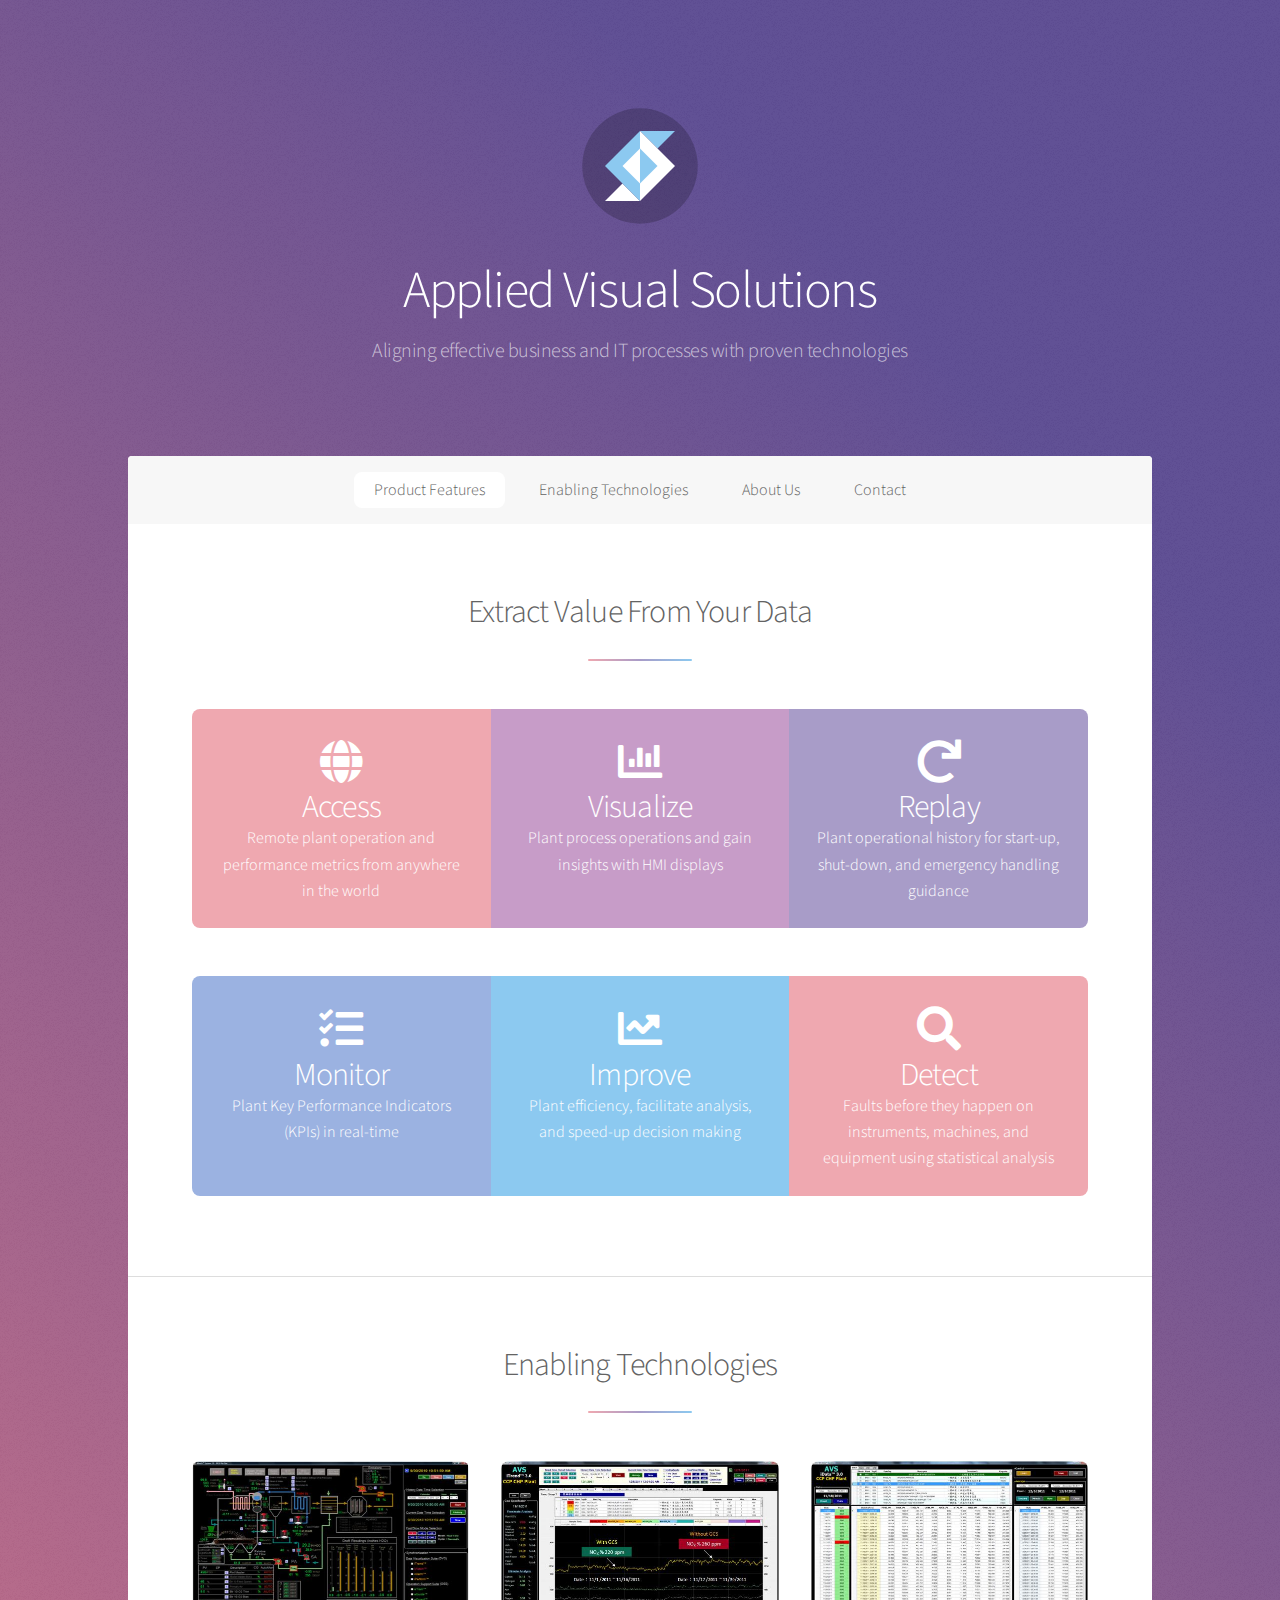
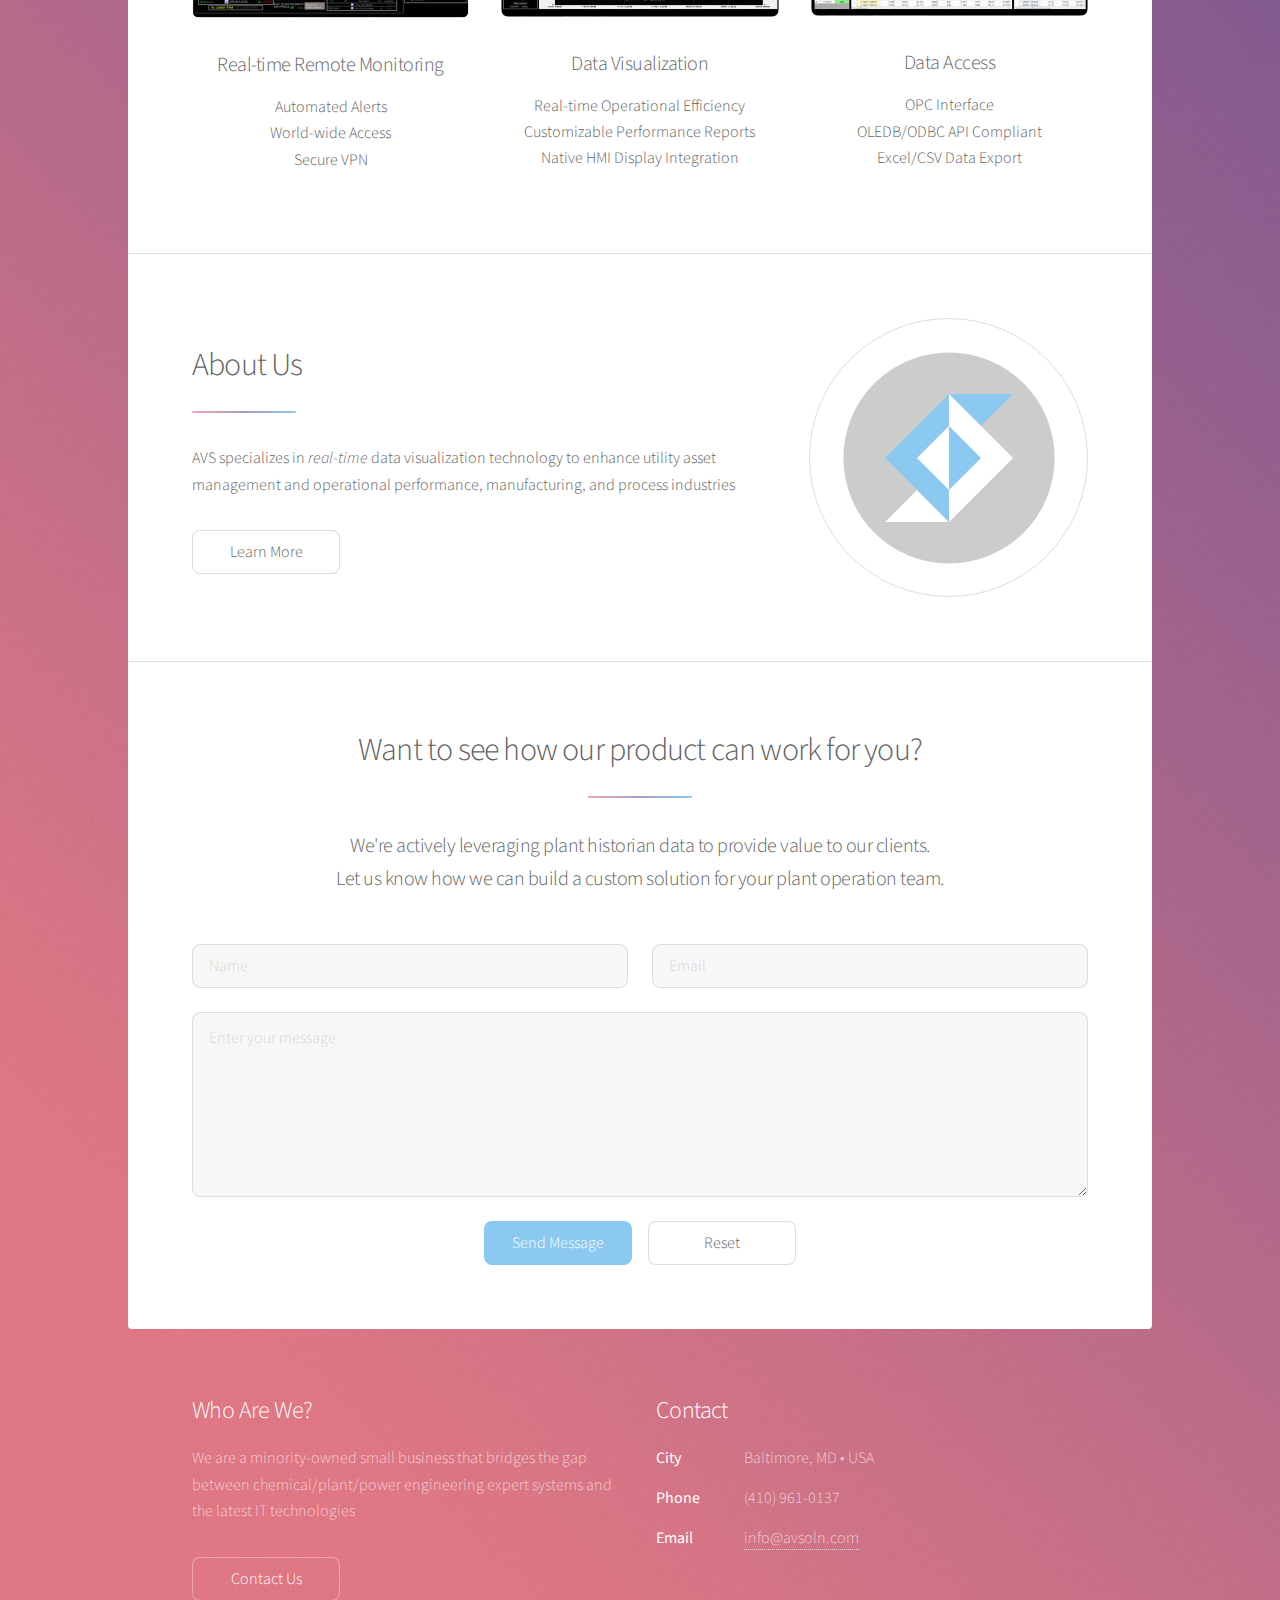
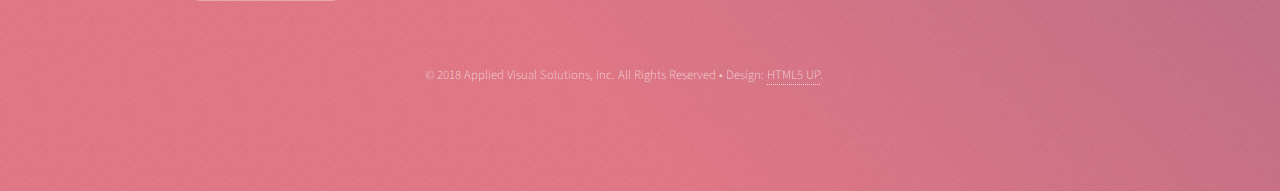
==== commit 7bfc1a95: "Fixed footer mispelling" ====
--- a/index.html
+++ b/index.html
@@ -182,7 +182,7 @@
 								<dd><a href="#">info@avsoln.com</a></dd>
 							</dl>
 						</section>
-						<p class="copyright">&copy; 2018 Applied Visual Solutios, Inc. All Rights Reserved &bull; Design: <a href="https://html5up.net">HTML5 UP</a>.</p>
+						<p class="copyright">&copy; 2018 Applied Visual Solutions, Inc. All Rights Reserved &bull; Design: <a href="https://html5up.net">HTML5 UP</a>.</p>
 					</footer>
 
 			</div>
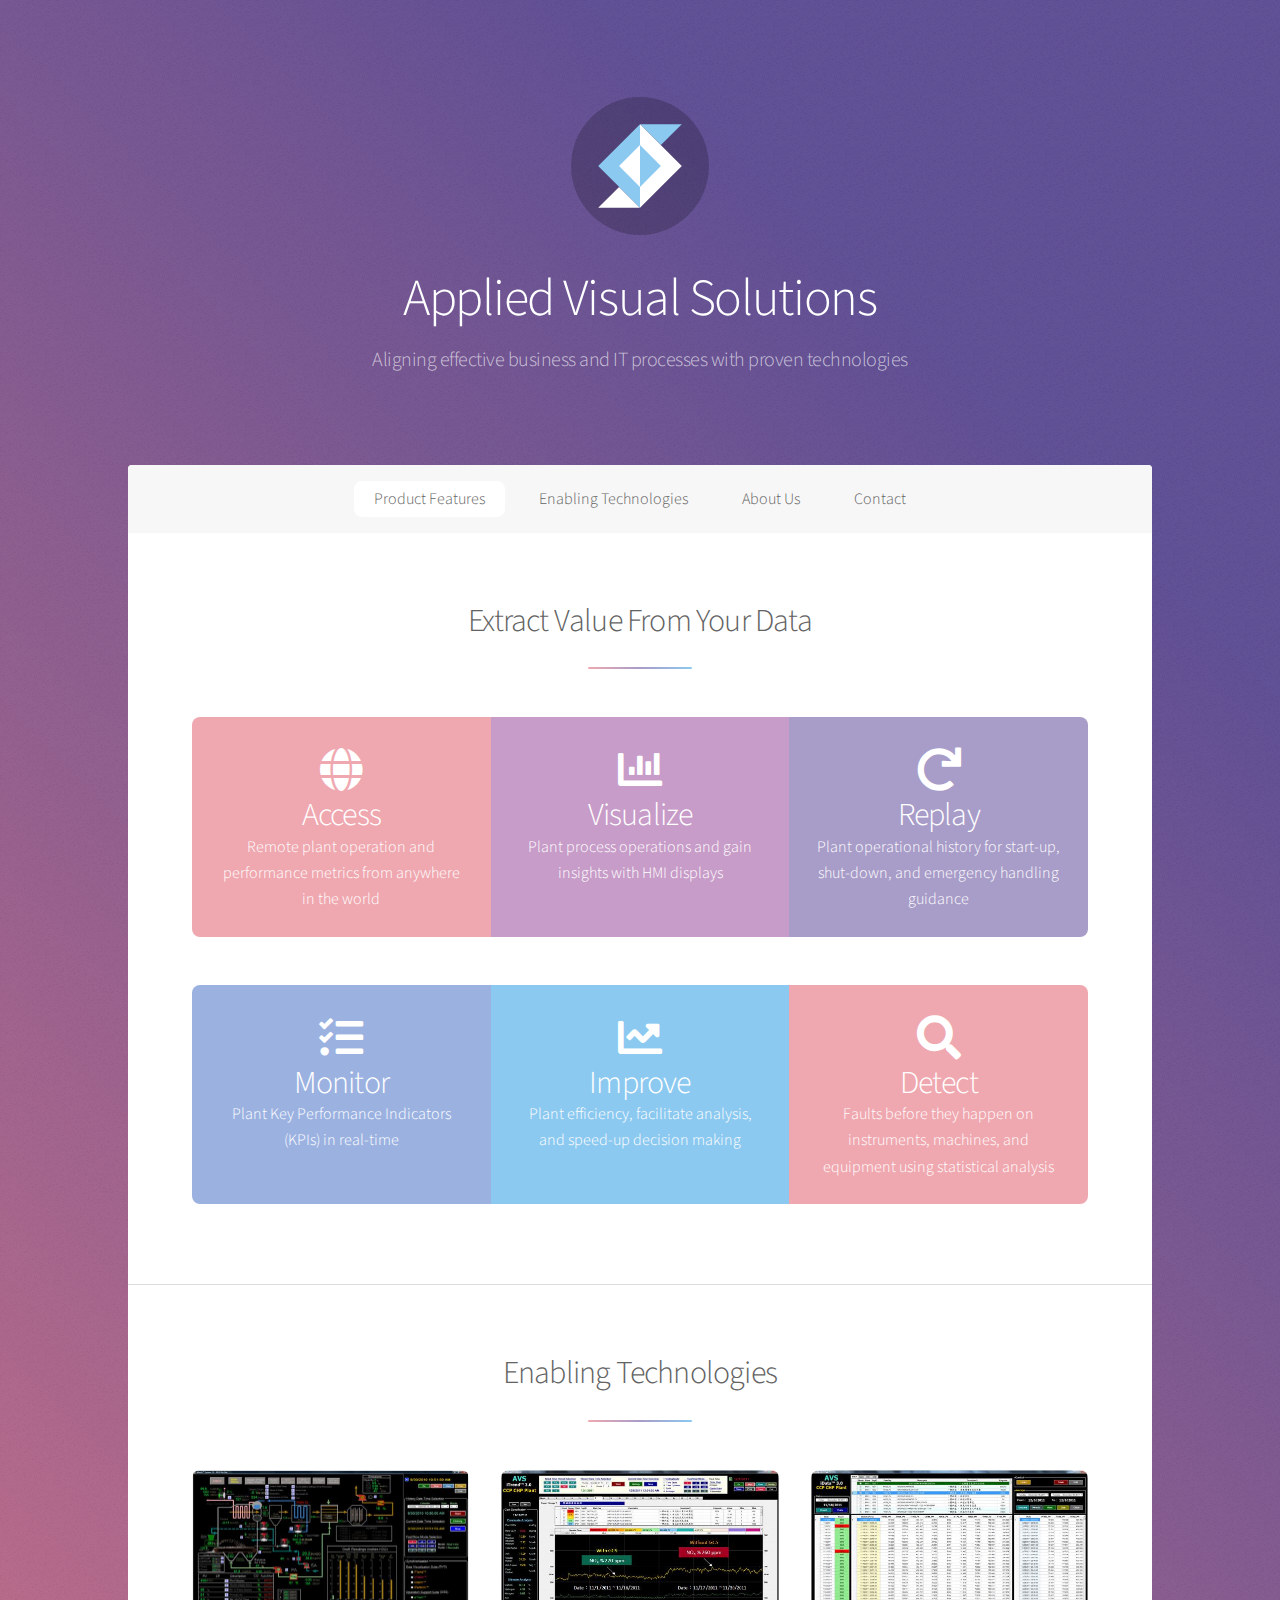
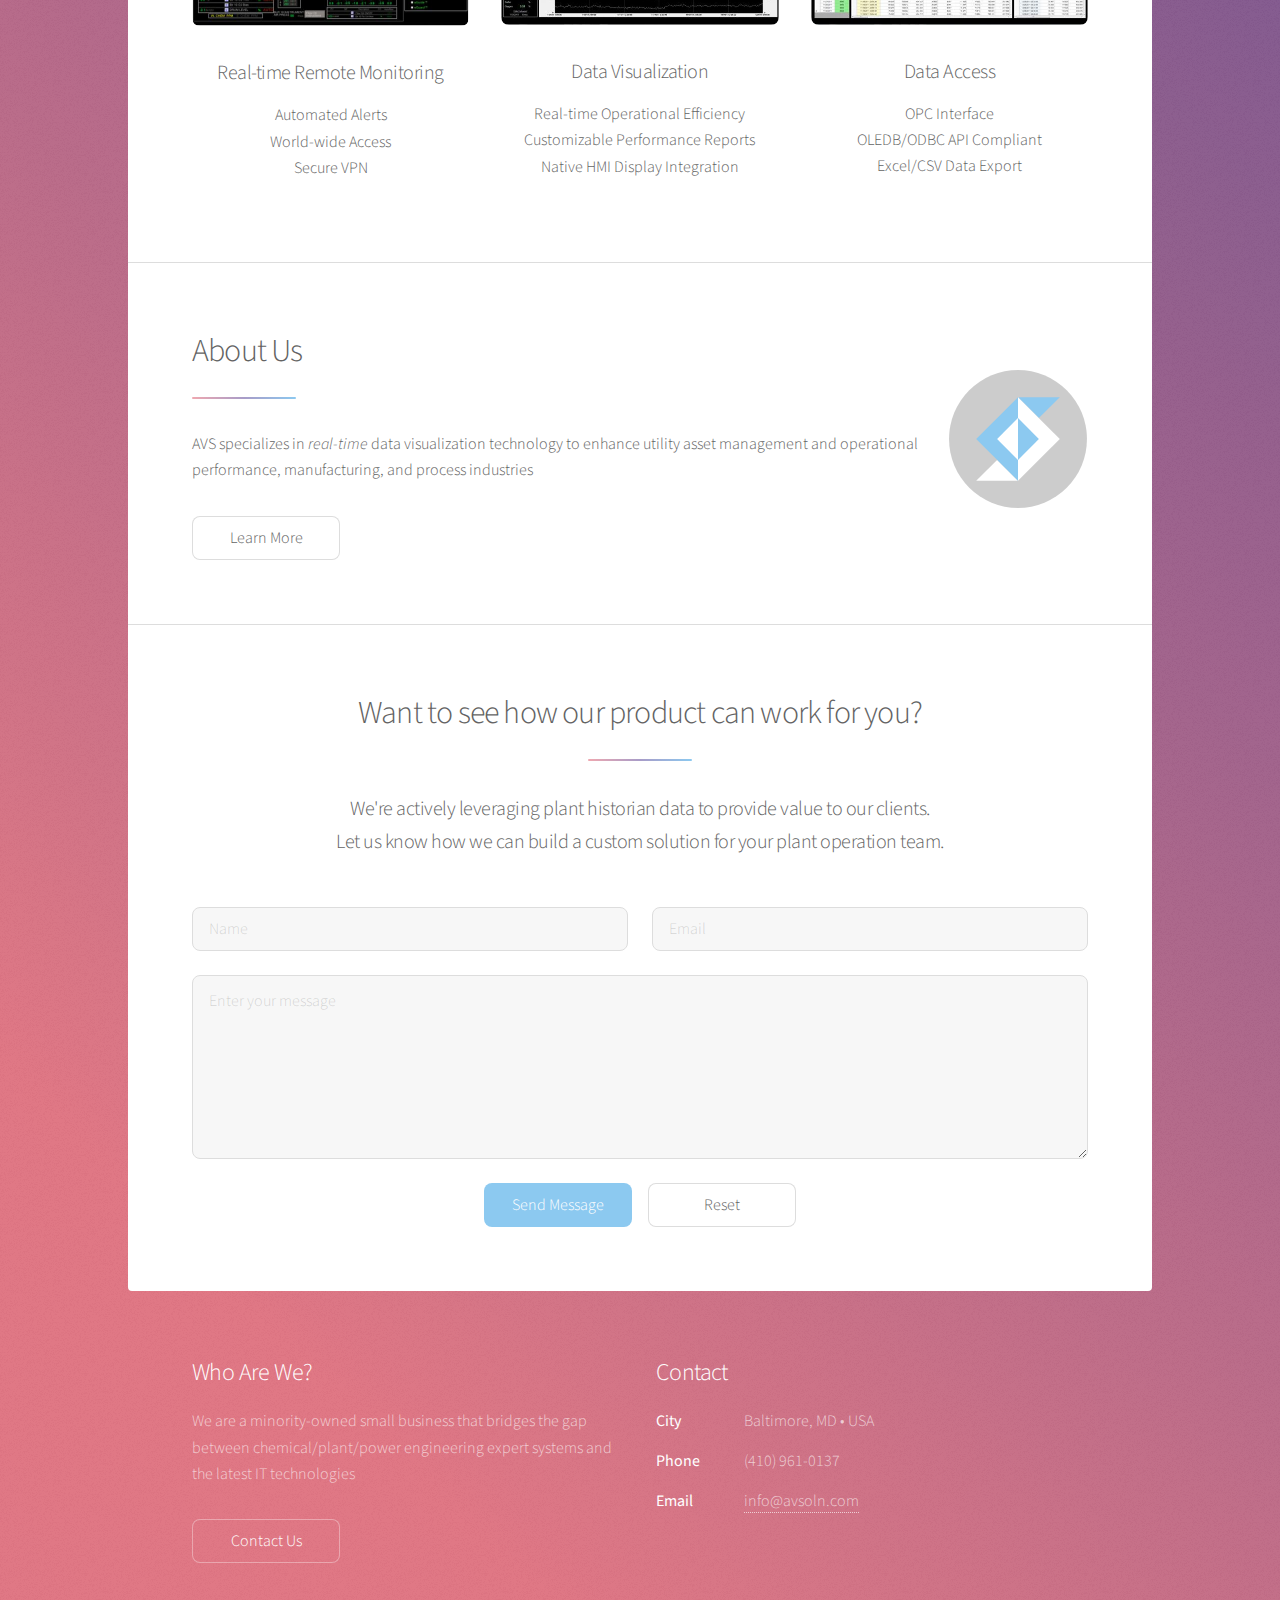
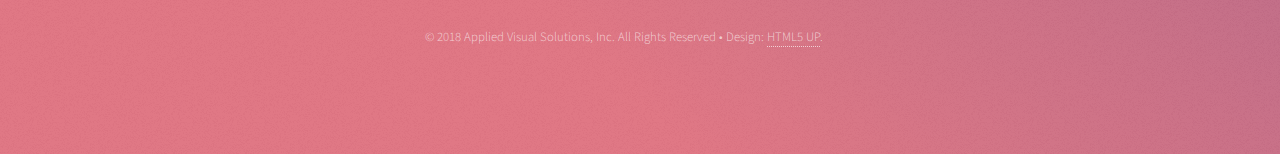
==== commit d4c014a8: "Enabled external styling of svg logo" ====
--- a/index.html
+++ b/index.html
@@ -11,6 +11,15 @@
 		<meta name="viewport" content="width=device-width, initial-scale=1, user-scalable=no" />
 		<link rel="stylesheet" href="assets/css/main.css" />
 		<noscript><link rel="stylesheet" href="assets/css/noscript.css" /></noscript>
+
+        <!-- Favicons -->
+        <link rel="apple-touch-icon" sizes="180x180" href="/apple-touch-icon.png">
+        <link rel="icon" type="image/png" sizes="32x32" href="/favicon-32x32.png">
+        <link rel="icon" type="image/png" sizes="16x16" href="/favicon-16x16.png">
+        <link rel="manifest" href="/site.webmanifest">
+        <link rel="mask-icon" href="/safari-pinned-tab.svg" color="#5bbad5">
+        <meta name="msapplication-TileColor" content="#ffc40d">
+        <meta name="theme-color" content="#000000">
 	</head>
 	<body class="is-preload">
 
@@ -19,7 +28,11 @@
 
 				<!-- Header -->
 					<header id="header" class="alt">
-						<span class="logo"><img src="images/logo.svg" alt="" /></span>
+                        <span class="logo">
+                            <object type="image/svg+xml" data="images/logo.svg" >
+                                <img src="images/logo.svg">
+                            </object>
+                        </span>
 						<h1>Applied Visual Solutions</h1>
 						<p>Aligning effective business and IT processes with proven technologies</p>
 					</header>
@@ -126,7 +139,11 @@
 											<li><a href="about.html" class="button">Learn More</a></li>
 										</ul>
 									</div>
-									<span class="image"><img src="images/logo.svg" alt="" /></span>
+                                    <span class="logo">
+                                        <object type="image/svg+xml" data="images/logo.svg" >
+                                            <img src="images/logo.svg">
+                                        </object>
+                                    </span>
 								</div>
 							</section>
 
--- a/assets/css/main.css
+++ b/assets/css/main.css
@@ -155,6 +155,7 @@
 
 		}
 
+
 	a {
 		-moz-transition: color 0.2s ease, border-bottom 0.2s ease;
 		-webkit-transition: color 0.2s ease, border-bottom 0.2s ease;
@@ -168,6 +169,15 @@
 		a:hover {
 			border-bottom-color: transparent;
 		}
+
+    span.logo a {
+        border-bottom: none;
+        display: inline-block;
+    }
+
+    object {
+        pointer-events: none;
+    }
 
 	strong, b {
 		font-weight: 400;
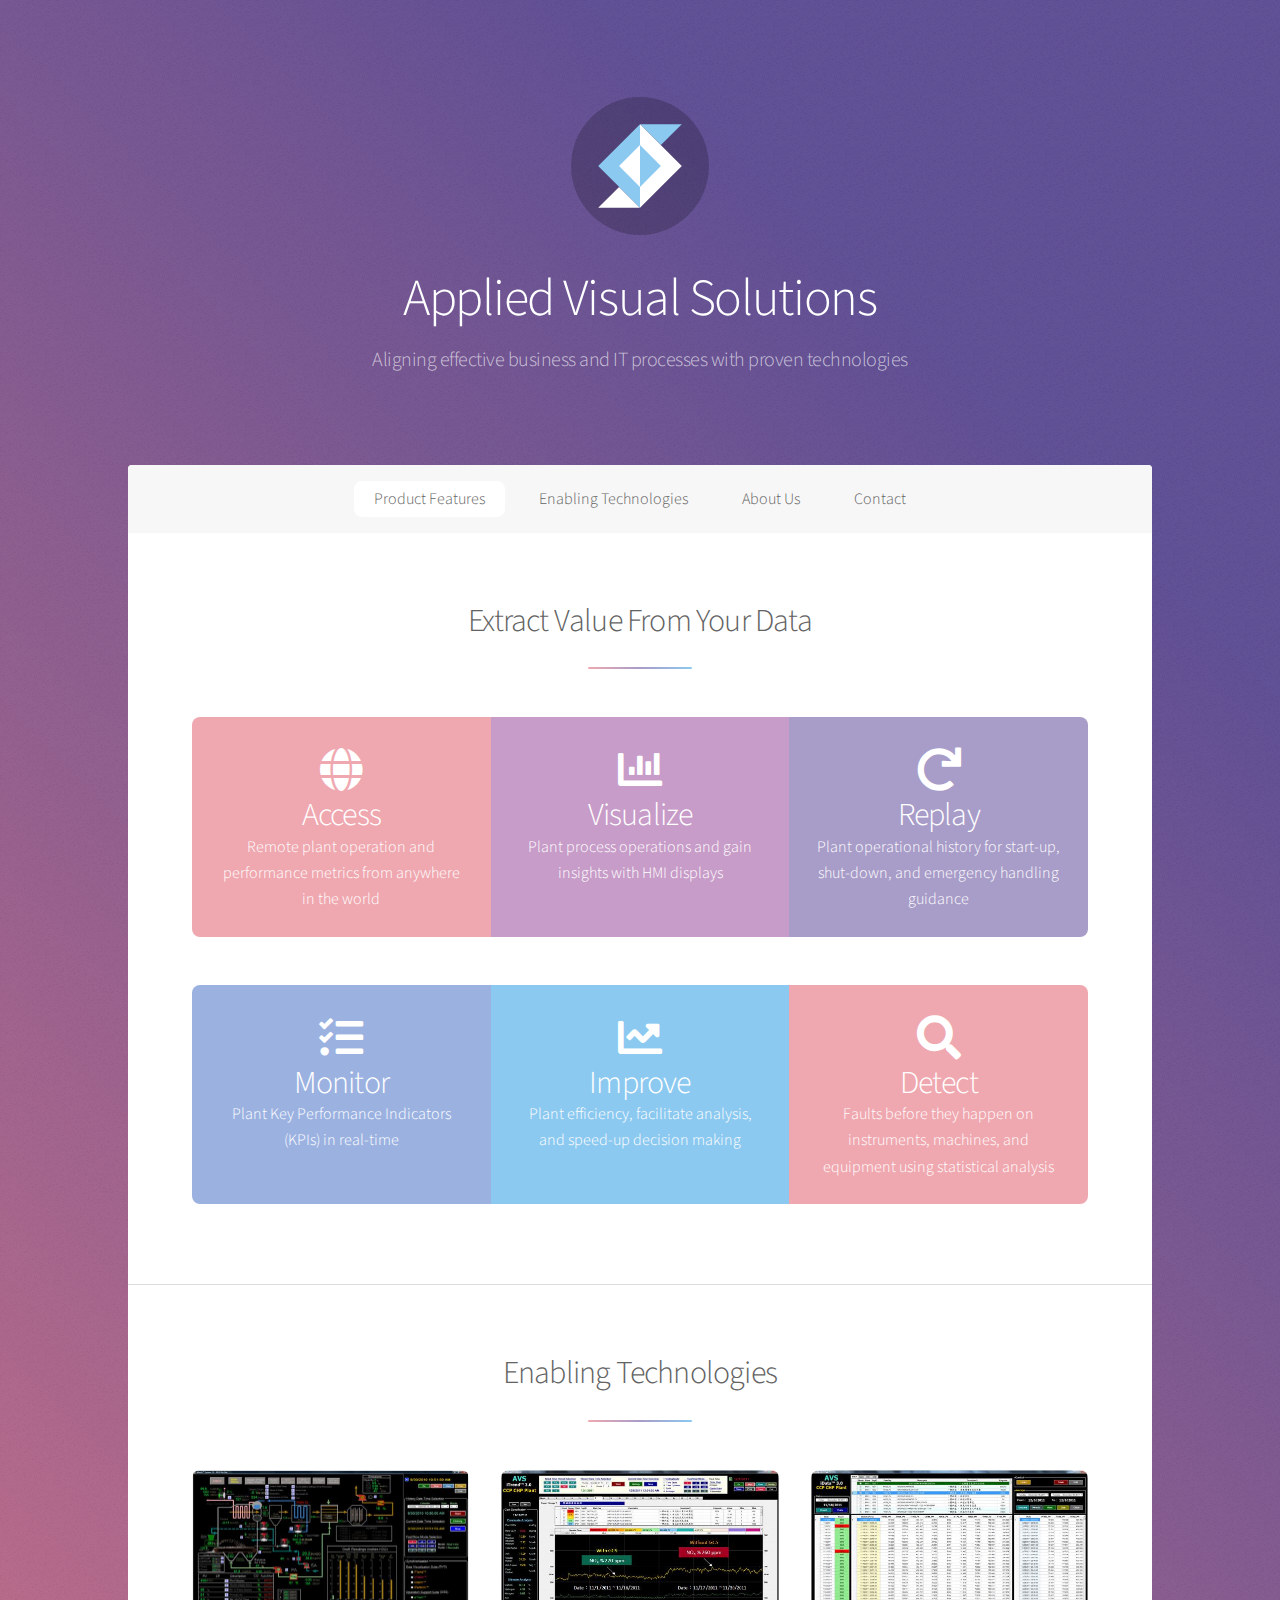
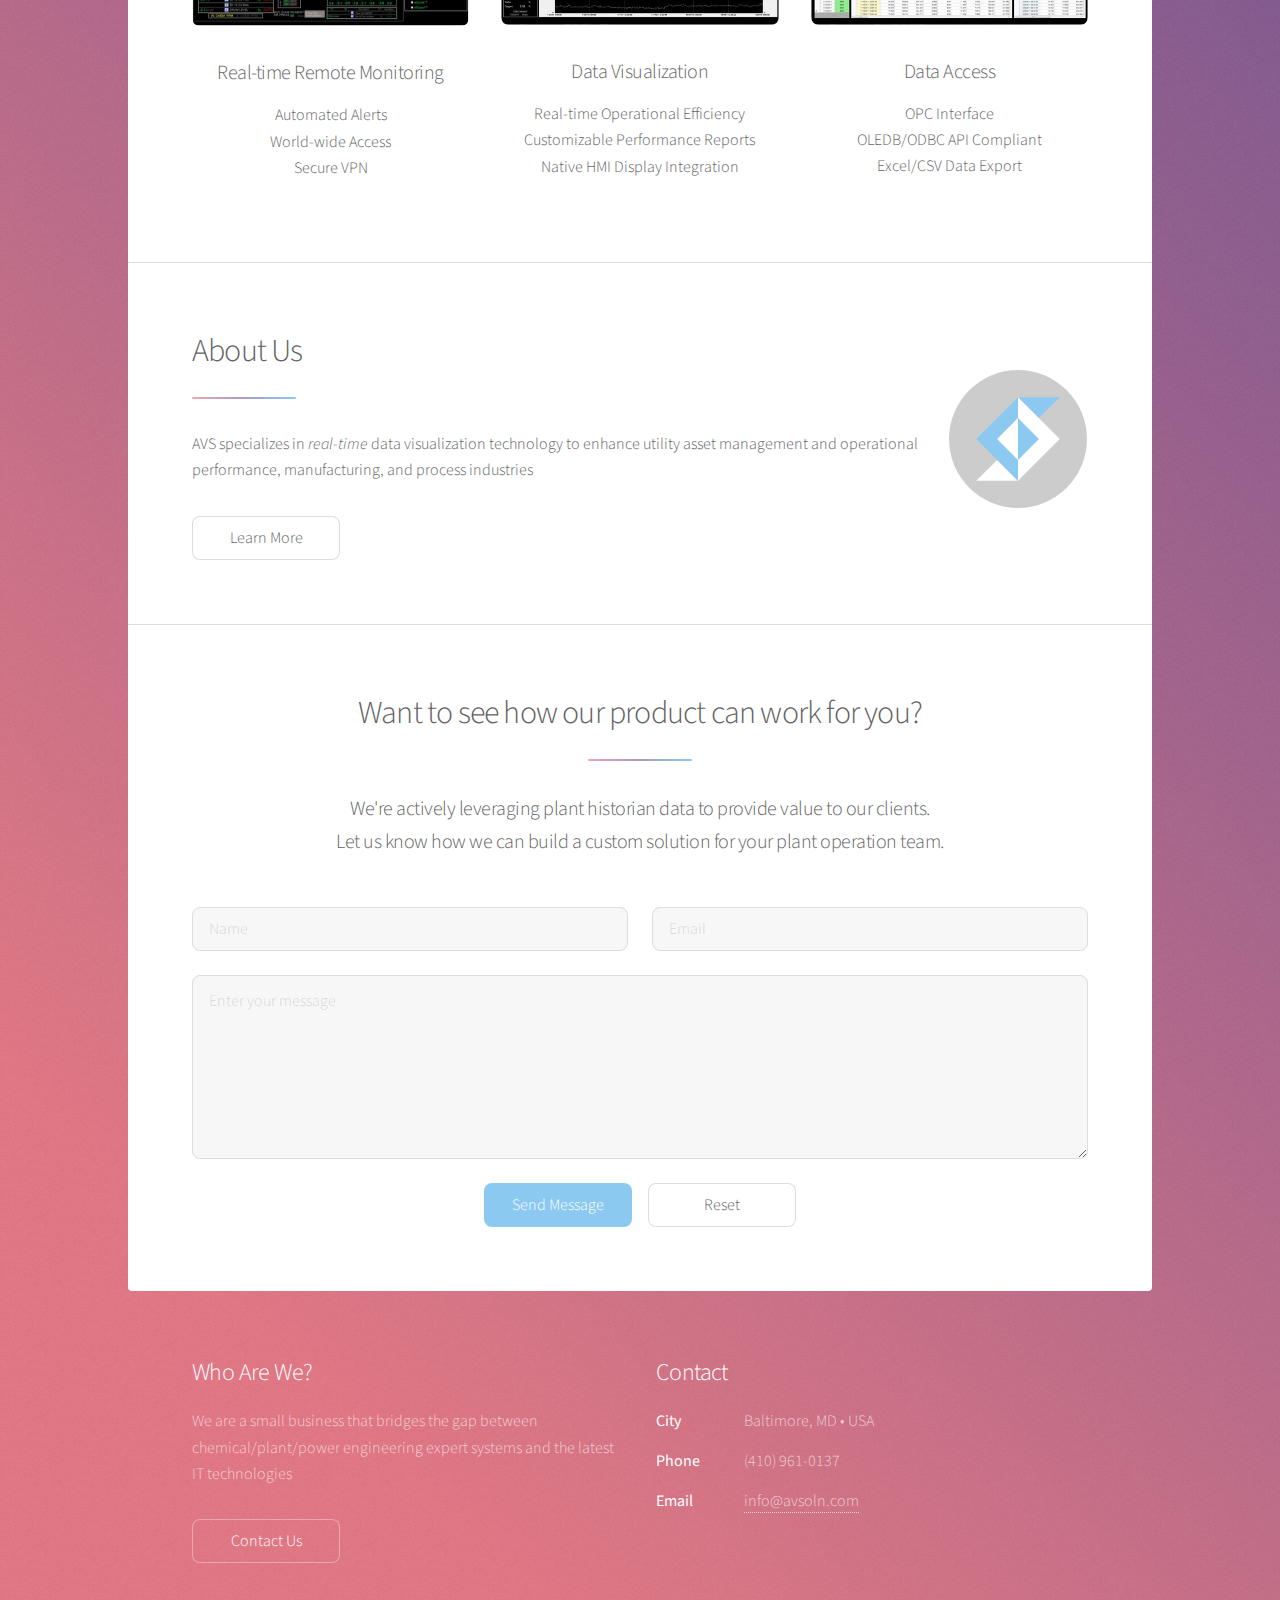
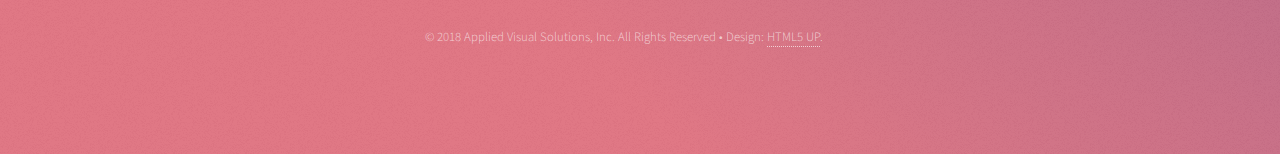
==== commit 19dd7748: "Revised footer" ====
--- a/index.html
+++ b/index.html
@@ -19,7 +19,7 @@
         <link rel="manifest" href="/site.webmanifest">
         <link rel="mask-icon" href="/safari-pinned-tab.svg" color="#5bbad5">
         <meta name="msapplication-TileColor" content="#ffc40d">
-        <meta name="theme-color" content="#000000">
+        <meta name="theme-color" content="#ffffff">
 	</head>
 	<body class="is-preload">
 
@@ -183,7 +183,7 @@
 					<footer id="footer">
 						<section>
 							<h2>Who Are We?</h2>
-							<p>We are a minority-owned small business that bridges the gap between chemical/plant/power engineering expert systems and the latest IT technologies</p>
+							<p>We are a small business that bridges the gap between chemical/plant/power engineering expert systems and the latest IT technologies</p>
 							<ul class="actions">
 								<li><a href="index.html#cta" class="button">Contact Us</a></li>
 							</ul>
